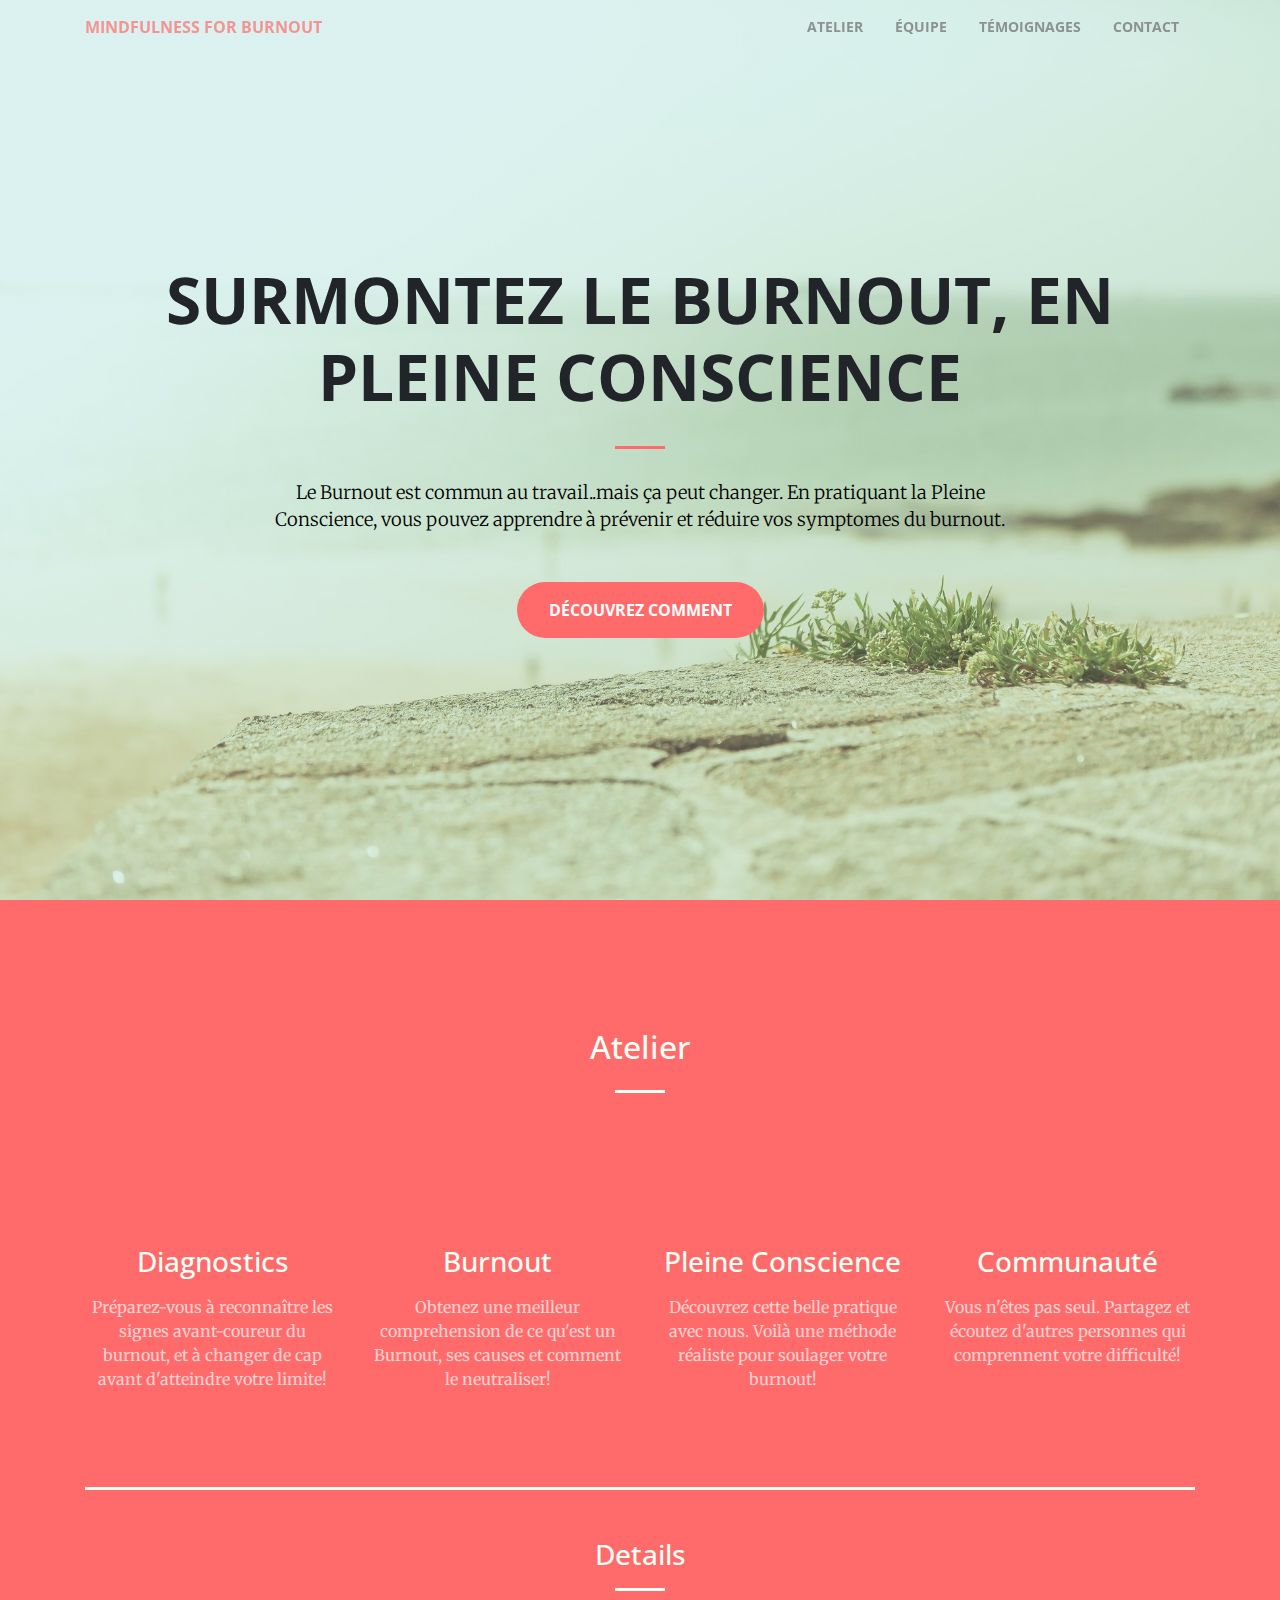
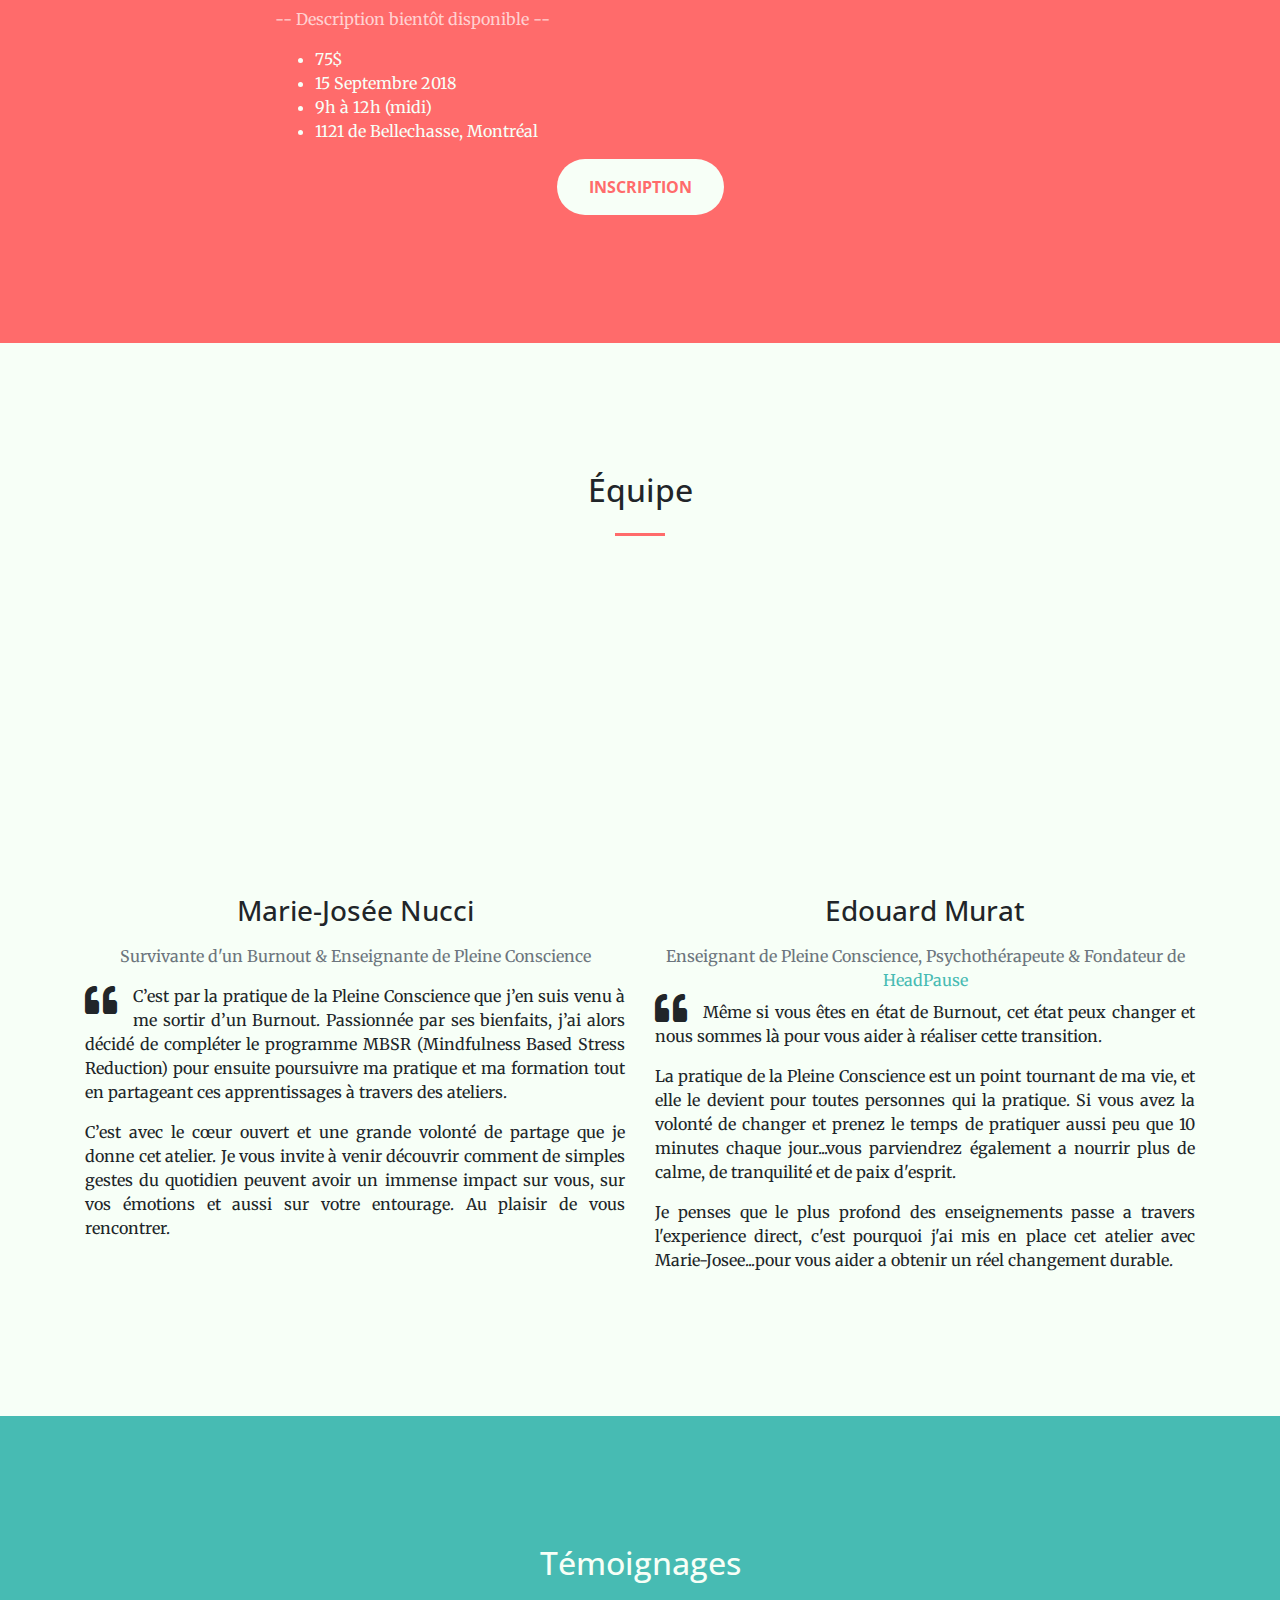
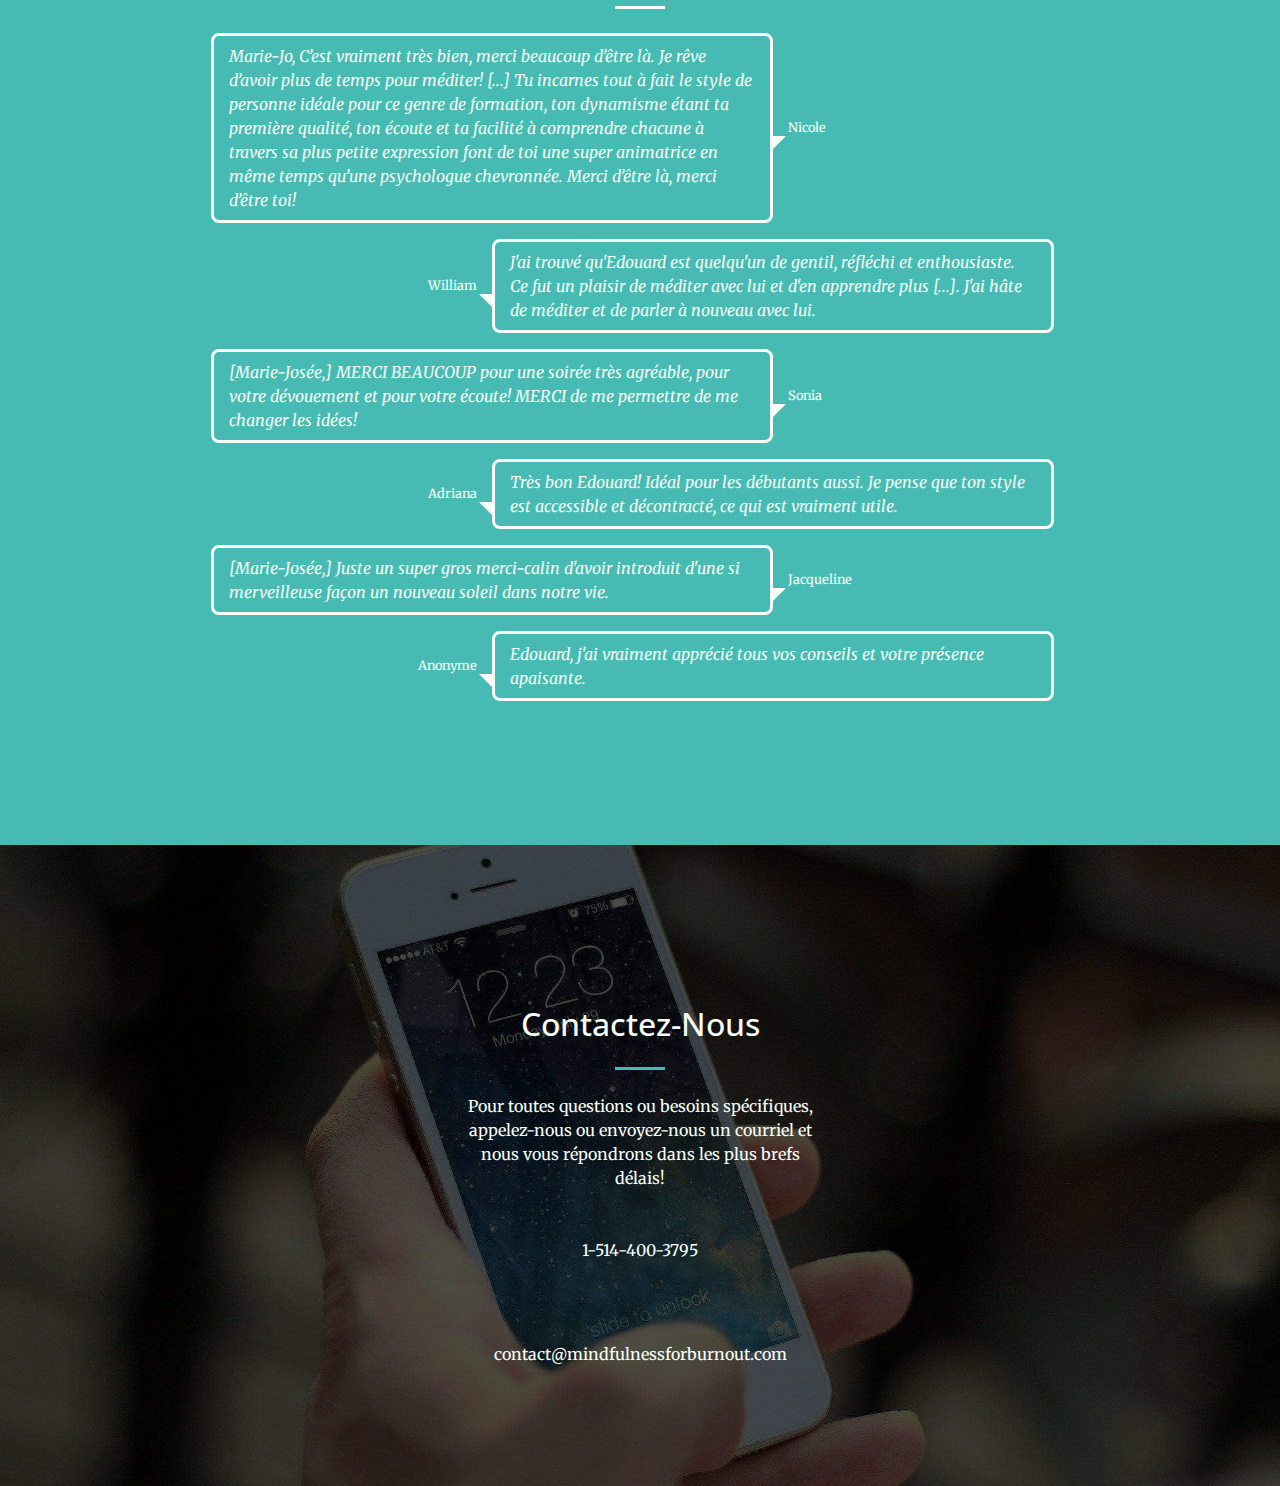
==== index.html @ 02dabb86 "Add meta tags + favicon" ====
<!DOCTYPE html>
<html lang="fr">

  <head>
    <!-- Favicon -->
    <link rel="shortcut icon" href="/favicon.ico" type="image/x-icon"/>

    <meta charset="utf-8">
    <meta name="viewport" content="width=device-width, initial-scale=1, shrink-to-fit=no">
    <meta name="description" content="Atelier d'introduction à la Pleine Conscience pour prévenir et réduire votre Burnout">
    <meta name="author" content="Edouard Murat">
    <meta name="image" content="http://www.mindfulnessforburnout.com/img/header.jpg">
    <!-- Schema.org for Google -->
    <meta itemprop="name" content="Surmontez le Burnout, En Pleine Conscience - Montreal - Mindfulness For Burnout">
    <meta itemprop="description" content="Atelier d'introduction à la Pleine Conscience pour prévenir et réduire votre Burnout">
    <meta itemprop="image" content="http://www.mindfulnessforburnout.com/img/header.jpg">
    <!-- Open Graph general (Facebook, Pinterest & Google+) -->
    <meta property="og:title" content="Surmontez le Burnout, En Pleine Conscience - Montreal - Mindfulness For Burnout">
    <meta property="og:description" content="Atelier d'introduction à la Pleine Conscience pour prévenir et réduire votre Burnout">
    <meta property="og:image" content="http://www.mindfulnessforburnout.com/img/header.jpg">
    <meta property="og:url" content="http://www.mindfulnessforburnout.com">
    <meta property="og:site_name" content="Surmontez le Burnout, En Pleine Conscience - Montreal - Mindfulness For Burnout">
    <meta property="og:locale" content="fr_CA">
    <meta property="og:type" content="website">


    <title>Surmontez Le Burnout, En Pleine Conscience</title>

    <!-- Bootstrap core CSS -->
    <link href="vendor/bootstrap/css/bootstrap.min.css" rel="stylesheet">

    <!-- Custom fonts for this template -->
    <link href='https://fonts.googleapis.com/css?family=Open+Sans:300italic,400italic,600italic,700italic,800italic,400,300,600,700,800' rel='stylesheet' type='text/css'>
    <link href='https://fonts.googleapis.com/css?family=Merriweather:400,300,300italic,400italic,700,700italic,900,900italic' rel='stylesheet' type='text/css'>

    <!-- Plugin CSS -->
    <link href="vendor/magnific-popup/magnific-popup.css" rel="stylesheet">

    <!-- Custom styles for this template -->
    <link href="css/header.min.css" rel="stylesheet">

  </head>

  <body id="page-top">

    <!-- Navigation -->
    <nav class="navbar navbar-expand-lg navbar-light fixed-top" id="mainNav">
      <div class="container">
        <a class="navbar-brand js-scroll-trigger" href="#page-top">Mindfulness For Burnout</a>
        <button class="navbar-toggler navbar-toggler-right" type="button" data-toggle="collapse" data-target="#navbarResponsive" aria-controls="navbarResponsive" aria-expanded="false" aria-label="Toggle navigation">
          <span class="navbar-toggler-icon"></span>
        </button>
        <div class="collapse navbar-collapse" id="navbarResponsive">
          <ul class="navbar-nav ml-auto">
            <li class="nav-item">
              <a class="nav-link js-scroll-trigger" href="#workshop">Atelier</a>
            </li>
            <li class="nav-item">
              <a class="nav-link js-scroll-trigger" href="#team">Équipe</a>
            </li>
            <li class="nav-item">
              <a class="nav-link js-scroll-trigger" href="#testimony">Témoignages</a>
            </li>
            <li class="nav-item">
              <a class="nav-link js-scroll-trigger" href="#contact">Contact</a>
            </li>
          </ul>
        </div>
      </div>
    </nav>

    <header class="masthead text-center d-flex">
      <div class="container my-auto">
        <div class="row">
          <div class="col-lg-12 mx-auto">
            <h1 class="text-uppercase">
              <strong>Surmontez le burnout, en pleine conscience</strong>
            </h1>
            <hr>
          </div>
          <div class="col-lg-8 mx-auto">
            <p class="mb-5 text-black">Le Burnout est commun au travail..mais ça peut changer. En pratiquant la Pleine Conscience, vous pouvez apprendre à prévenir et réduire vos symptomes du burnout.</p>
            <a class="btn btn-primary btn-xl js-scroll-trigger sr-button" href="#workshop">Découvrez comment</a>
          </div>
        </div>
      </div>
    </header>

    <section id="workshop" class="bg-primary text-white">
      <div class="container">
        <div class="row">
          <div class="col-lg-12 text-center">
            <h2 class="section-heading">Atelier</h2>
            <hr class="my-4 light">
          </div>
        </div>
        <div class="row">
          <div class="col-lg-3 col-md-6 text-center">
            <div class="service-box mt-5 mx-auto">
              <i class="fas fa-4x fa-diagnoses text-white mb-3 sr-icons"></i>
              <h3 class="mb-3">Diagnostics</h3>
              <p class="text-faded mb-0">Préparez-vous à reconnaître les signes avant-coureur du burnout, et à changer de cap avant d'atteindre votre limite!</p>
            </div>
          </div>
          <div class="col-lg-3 col-md-6 text-center">
            <div class="service-box mt-5 mx-auto">
              <i class="fas fa-4x fa-burn text-white mb-3 sr-icons"></i>
              <h3 class="mb-3">Burnout</h3>
              <p class="text-faded mb-0">Obtenez une meilleur comprehension de ce qu'est un Burnout, ses causes et comment le neutraliser!</p>
            </div>
          </div>
          <div class="col-lg-3 col-md-6 text-center">
            <div class="service-box mt-5 mx-auto">
              <i class="far fa-4x fa-dot-circle text-white mb-3 sr-icons"></i>
              <h3 class="mb-3">Pleine Conscience</h3>
              <p class="text-faded mb-0">Découvrez cette belle pratique avec nous. Voilà une méthode réaliste pour soulager votre burnout!</p>
            </div>
          </div>
          <div class="col-lg-3 col-md-6 text-center">
            <div class="service-box mt-5 mx-auto">
              <i class="fas fa-4x fa-people-carry text-white mb-3 sr-icons"></i>
              <h3 class="mb-3">Communauté</h3>
              <p class="text-faded mb-0">Vous n'êtes pas seul. Partagez et écoutez d'autres personnes qui comprennent votre difficulté!</p>
            </div>
          </div>
        </div>
        <div class="row pt-5">
          <div class="col-lg-12 text-center">
            <hr class="long light my-5">
            <h3 class="section-heading pt-0">Details</h3>
            <hr class="light">
          </div>
        </div>
        <div class="row">
          <div class="col-lg-8 mx-auto">
            <p class="text-faded">-- Description bientôt disponible --</p>
          </div>
        </div>
        <div class="row">
          <div class="col-lg-8 text-left mx-auto">
            <ul>
              <li>75$</li>
              <li>15 Septembre 2018</li>
              <li>9h à 12h (midi)</li>
              <li>1121 de Bellechasse, Montréal</li>
            </ul>
          </div>
        </div>
        <div class="row">
          <div class="col-lg-4 mx-auto text-center">
            <a class="btn btn-primary-inverse btn-xl sr-button" href="https://www.eventbrite.ca/e/billets-surmontez-le-burnout-en-pleine-conscience-49250176604">Inscription</a>
          </div>
        </div>
      </div>
    </section>

    <section id="team" class="bg-light">
      <div class="container">
        <div class="row">
          <div class="col-lg-12 text-center">
            <h2 class="section-heading">Équipe</h2>
            <hr class="my-4">
          </div>
        </div>
      </div>
      <div class="container">
        <div class="row">
          <div class="col-lg-6 text-center">
            <div class="mt-5 mx-auto">
              <img data-src="/img/team/marie-josee.jpg" class="lazyload mb-3 w-50 img-fluid rounded-circle sr-image"/>
              <h3 class="mb-3">Marie-Josée Nucci</h3>
              <p class="text-muted">Survivante d'un Burnout & Enseignante de Pleine Conscience</p>
              <i class="fa fa-2x fa-quote-left float-left"></i>
              <p class="mt-2 text-justify">C’est par la pratique de la Pleine Conscience que j’en suis venu à me sortir d’un Burnout. Passionnée par ses bienfaits, j’ai alors décidé de compléter le programme MBSR (Mindfulness Based Stress Reduction) pour ensuite poursuivre ma pratique et ma formation tout en partageant ces apprentissages à travers des ateliers.</p>
              <p class="mt-2 text-justify">C’est avec le cœur ouvert et une grande volonté de partage que je donne cet atelier. Je vous invite à venir découvrir comment de simples gestes du quotidien peuvent avoir un immense impact sur vous, sur vos émotions et aussi sur votre entourage. Au plaisir de vous rencontrer.</p>
            </div>
          </div>
          <div class="col-lg-6 text-center">
            <div class="mt-5 mx-auto">
              <img data-src="/img/team/edouard.jpg" class="lazyload mb-3 w-50 img-fluid rounded-circle sr-image"/>
              <h3 class="mb-3">Edouard Murat</h3>
              <p class="text-muted mb-0">Enseignant de Pleine Conscience, Psychothérapeute & Fondateur de <a class="blue" href="https://www.headpause.com">HeadPause</a></p>
              <i class="fa fa-2x fa-quote-left float-left"></i>
              <p class="mt-2 text-justify">Même si vous êtes en état de Burnout, cet état peux changer et nous sommes là pour vous aider à réaliser cette transition.</p>
              <p class="mt-2 text-justify">La pratique de la Pleine Conscience est un point tournant de ma vie, et elle le devient pour toutes personnes qui la pratique. Si vous avez la volonté de changer et prenez le temps de pratiquer aussi peu que 10 minutes chaque jour...vous parviendrez également a nourrir plus de calme, de tranquilité et de paix d'esprit.</p>
              <p class="mt-2 text-justify">Je penses que le plus profond des enseignements passe a travers l'experience direct, c'est pourquoi j'ai mis en place cet atelier avec Marie-Josee...pour vous aider a obtenir un réel changement durable.</p>
            </div>
          </div>
        </div>
      </div>
    </section>

    <section id="testimony" class="bg-blue text-white">
      <div class="container">
        <div class="row">
          <div class="col-lg-12 text-center">
            <h2 class="section-heading">Témoignages</h2>
            <hr class="my-4 light">
          </div>
        </div>
      </div>
      <div class="container">
        <div class="row">
          <div class="col-lg-12 text-center">
            <div class="mx-auto">
              <div class="row mb-3 mr-0 justify-content-center">
                <div class="col-6 text-left speech-bubble speech-bubble-right">
                  <p class="font-italic my-2">Marie-Jo, C’est vraiment très bien, merci beaucoup d’être là. Je rêve d’avoir plus de temps pour méditer! [...] Tu incarnes tout à fait le style de personne idéale pour ce genre de formation, ton dynamisme étant ta première qualité, ton écoute et ta facilité à comprendre chacune à travers sa plus petite expression font de toi une super animatrice en même temps qu’une psychologue chevronnée. Merci d’être là, merci d’être toi!</p>
                </div>
                <div class="col-3 d-flex justify-content-start align-items-center">
                  <small>Nicole</small>
                </div>
              </div>
              <div class="row mb-3 mr-0 justify-content-center">
                <div class="col-3 d-flex justify-content-end align-items-center">
                  <small>William</small>
                </div>
                <div class="col-6 text-left speech-bubble speech-bubble-left">
                  <p class="font-italic my-2">J'ai trouvé qu'Edouard est quelqu'un de gentil, réfléchi et enthousiaste. Ce fut un plaisir de méditer avec lui et d'en apprendre plus [...]. J'ai hâte de méditer et de parler à nouveau avec lui.</p>
                </div>
              </div>
              <div class="row mb-3 mr-0 justify-content-center">
                <div class="col-6 text-left speech-bubble speech-bubble-right">
                  <p class="font-italic my-2">[Marie-Josée,] MERCI BEAUCOUP pour une soirée très agréable, pour votre dévouement et pour votre écoute! MERCI de me permettre de me changer les idées!</p>
                </div>
                <div class="col-3 d-flex justify-content-start align-items-center">
                  <small>Sonia</small>
                </div>
              </div>
              <div class="row mb-3 mr-0 justify-content-center">
                <div class="col-3 d-flex justify-content-end align-items-center">
                  <small>Adriana</small>
                </div>
                <div class="col-6 text-left speech-bubble speech-bubble-left">
                  <p class="font-italic my-2">Très bon Edouard! Idéal pour les débutants aussi. Je pense que ton style est accessible et décontracté, ce qui est vraiment utile.</p>
                </div>
              </div>
              <div class="row mb-3 mr-0 justify-content-center">
                <div class="col-6 text-left speech-bubble speech-bubble-right">
                  <p class="font-italic my-2">[Marie-Josée,] Juste un super gros merci-calin d'avoir introduit d'une si merveilleuse façon un nouveau soleil dans notre vie.</p>
                </div>
                <div class="col-3 d-flex justify-content-start align-items-center">
                  <small>Jacqueline</small>
                </div>
              </div>
              <div class="row mb-3 mr-0 justify-content-center">
                <div class="col-3 d-flex justify-content-end align-items-center">
                  <small>Anonyme</small>
                </div>
                <div class="col-6 text-left speech-bubble speech-bubble-left">
                  <p class="font-italic my-2">Edouard, j'ai vraiment apprécié tous vos conseils et votre présence apaisante.</p>
                </div>
              </div>
            </div>
          </div>
        </div>
      </div>
    </section>

    <section id="contact" class="footer bg-dark text-white">
      <div class="container">
        <div class="row">
          <div class="col-lg-4 mx-auto text-center">
            <h2 class="section-heading">Contactez-Nous</h2>
            <hr class="my-4 blue">
            <p class="mb-5">Pour toutes questions ou besoins spécifiques, appelez-nous ou envoyez-nous un courriel et nous vous répondrons dans les plus brefs délais!</p>
          </div>
        </div>
        <div class="row">
          <script src="https://communicate.com/button.js" id="communicateJs" type="text/javascript"></script>
          <script type="text/javascript" class="communicateButton" defer >
             communicateButton = {
              id : "MJGMR57"
              , label : "Contactez-nous!"
              , size : "large"
              , color : "gamma"
              }
          </script>
          <div class="col-lg-4 mx-auto text-center">
            <p>1-514-400-3795</p>
            <i class="fas fa-envelope-open fa-3x mb-3 sr-contact"></i>
            <p>
              <a class="text-white" href="mailto:contact@mindfulnessforburnout.com">contact@mindfulnessforburnout.com</a>
            </p>
          </div>
        </div>
      </div>
    </section>

    <!- FontAwesome core CSS-->
    <link href="vendor/font-awesome/css/fontawesome-all.min.css" rel="stylesheet">

    <!-- Custom styles for this template -->
    <link href="css/footer.min.css" rel="stylesheet">

    <!-- Bootstrap core JavaScript -->
    <script src="vendor/jquery/jquery.min.js"></script>
    <script src="vendor/bootstrap/js/bootstrap.bundle.min.js"></script>

    <!-- Plugin JavaScript -->
    <script src="vendor/jquery-easing/jquery.easing.min.js"></script>
    <script src="vendor/scrollreveal/scrollreveal.min.js"></script>
    <script src="vendor/magnific-popup/jquery.magnific-popup.min.js"></script>

    <!-- Custom scripts for this template -->
    <script src="js/all.min.js"></script>

  </body>

</html>
---- css/header.min.css ----
body,html{width:100%;height:100%}body{font-family:merriweather,helvetica neue,Arial,sans-serif}hr{max-width:50px;border-width:3px;border-color:#ff6b6b}hr.light{border-color:#f7fff7}hr.blue{border-color:#47bbb3}hr.long{max-width:none!important}a{color:#ff6b6b;-webkit-transition:all .2s;-moz-transition:all .2s;transition:all .2s}a:hover{color:#ff6b6b}a.blue{color:#47bbb3}h1,h2,h3,h4,h5,h6{font-family:open sans,helvetica neue,Arial,sans-serif}.bg-primary{background-color:#ff6b6b!important}.bg-light{background-color:#f7fff7!important}.bg-dark{background-color:#434c55!important}.bg-blue{background-color:#47bbb3!important}.text-faded{color:rgba(255,255,255,.7)}section{padding:8rem 0}.section-heading{margin-top:0}::-moz-selection{color:#f7fff7;background:#434c55;text-shadow:none}::selection{color:#f7fff7;background:#434c55;text-shadow:none}img::selection{color:#f7fff7;background:transparent}img::-moz-selection{color:#f7fff7;background:transparent}#mainNav{border-bottom:1px solid rgba(33,37,41,.1);background-color:#f7fff7;font-family:open sans,helvetica neue,Arial,sans-serif;-webkit-transition:all .2s;-moz-transition:all .2s;transition:all .2s}#mainNav .navbar-brand{font-weight:700;font-size:1rem;text-transform:uppercase;color:#ff6b6b;font-family:open sans,helvetica neue,Arial,sans-serif}#mainNav .navbar-brand:focus,#mainNav .navbar-brand:hover{color:#ff6b6b}#mainNav .navbar-nav>li.nav-item>a.nav-link,#mainNav .navbar-nav>li.nav-item>a.nav-link:focus{font-size:.9rem;font-weight:700;text-transform:uppercase;color:#434c55}#mainNav .navbar-nav>li.nav-item>a.nav-link:hover,#mainNav .navbar-nav>li.nav-item>a.nav-link:focus:hover{color:#ff6b6b}#mainNav .navbar-nav>li.nav-item>a.nav-link.active,#mainNav .navbar-nav>li.nav-item>a.nav-link:focus.active{color:#ff6b6b!important;background-color:transparent}#mainNav .navbar-nav>li.nav-item>a.nav-link.active:hover,#mainNav .navbar-nav>li.nav-item>a.nav-link:focus.active:hover{background-color:transparent}@media(min-width:992px){#mainNav{border-color:transparent;background-color:transparent}#mainNav .navbar-brand{color:rgba(255,107,107,.7)}#mainNav .navbar-brand:focus,#mainNav .navbar-brand:hover{color:#ee4b28}#mainNav .navbar-nav>li.nav-item>a.nav-link{padding:.5rem 1rem}#mainNav .navbar-nav>li.nav-item>a.nav-link,#mainNav .navbar-nav>li.nav-item>a.nav-link:focus{color:rgba(107,107,107,.7)}#mainNav .navbar-nav>li.nav-item>a.nav-link:hover,#mainNav .navbar-nav>li.nav-item>a.nav-link:focus:hover{color:#ee4b28}#mainNav.navbar-shrink{border-bottom:1px solid rgba(33,37,41,.1);background-color:#f7fff7}#mainNav.navbar-shrink .navbar-brand{color:#ff6b6b}#mainNav.navbar-shrink .navbar-brand:focus,#mainNav.navbar-shrink .navbar-brand:hover{color:#ee4b28}#mainNav.navbar-shrink .navbar-nav>li.nav-item>a.nav-link,#mainNav.navbar-shrink .navbar-nav>li.nav-item>a.nav-link:focus{color:#434c55}#mainNav.navbar-shrink .navbar-nav>li.nav-item>a.nav-link:hover,#mainNav.navbar-shrink .navbar-nav>li.nav-item>a.nav-link:focus:hover{color:#ff6b6b}}header.masthead{padding-top:10rem;padding-bottom:calc(10rem - 56px);background:linear-gradient( rgba(71,187,179,.2),rgba(71,187,179,.2) ),url(../img/header.jpg);background-position:center center;-webkit-background-size:cover;-moz-background-size:cover;-o-background-size:cover;background-size:cover}header.masthead hr{margin-top:30px;margin-bottom:30px}header.masthead h1{font-size:2rem}header.masthead p{font-weight:300}@media(min-width:768px){header.masthead p{font-size:1.15rem}#mainNav.navbar-brand{font-size:1.25rem}}@media(min-width:992px){header.masthead{height:100vh;min-height:650px;padding-top:0;padding-bottom:0}header.masthead h1{font-size:3rem}}@media(min-width:1200px){header.masthead h1{font-size:4rem}}.service-box{max-width:400px}.text-primary{color:#ff6b6b!important}.text-white{color:#f7fff7!important}.text-black{color:#000!important}.btn{font-weight:700;text-transform:uppercase;border:0;border-radius:300px!important;-webkit-appearance:button-bevel!important;font-family:open sans,helvetica neue,Arial,sans-serif}.btn-xl{padding:1rem 2rem}.btn-primary{background-color:#ff6b6b;border-color:#ff6b6b}.btn-primary:hover,.btn-primary:focus,.btn-primary:active{color:#f7fff7;background-color:#ee4b28!important}.btn-primary:active,.btn-primary:focus{box-shadow:0 0 0 .2rem rgba(240,95,64,.5)!important}.btn-primary-inverse{background-color:#f7fff7;border-color:#f7fff7}.btn-primary-inverse:hover,.btn-primary-inverse:focus,.btn-primary-inverse:active{color:#ee4b28!important}.btn-primary-inverse:active,.btn-primary-inverse:focus{box-shadow:0 0 0 .2rem rgba(240,95,64,.5)!important}.btn-blue{background-color:#47bbb3;border-color:#47bbb3}.btn-blue:hover,.btn-blue:focus,.btn-blue:active{color:#31847e;background-color:#31847e!important}.btn-blue:active,.btn-blue:focus{box-shadow:0 0 0 .2rem rgba(240,95,64,.5)!important}
---- css/footer.min.css ----
.footer{padding-top:10rem;padding-bottom:calc(10rem - 56px);background:linear-gradient( rgba(0,0,0,.7),rgba(0,0,0,.7) ),url(../img/footer.jpg);background-position:center center;-webkit-background-size:cover;-moz-background-size:cover;-o-background-size:cover;background-size:cover}.fa-quote-left:before{display:inline-block;margin-right:.5em}.speech-bubble{position:relative;border-radius:.5em;border-color:#f7fff7;border-style:solid}.speech-bubble:after{content:'';position:absolute;top:50%;width:0;height:0;border:1em solid transparent;border-top:0;margin-top:.5em}.speech-bubble-right:after{right:0;border-left-color:#f7fff7;border-right:0;margin-right:-1em}.speech-bubble-left:after{left:0;border-right-color:#f7fff7;border-left:0;margin-left:-1em}br{line-height:150%}
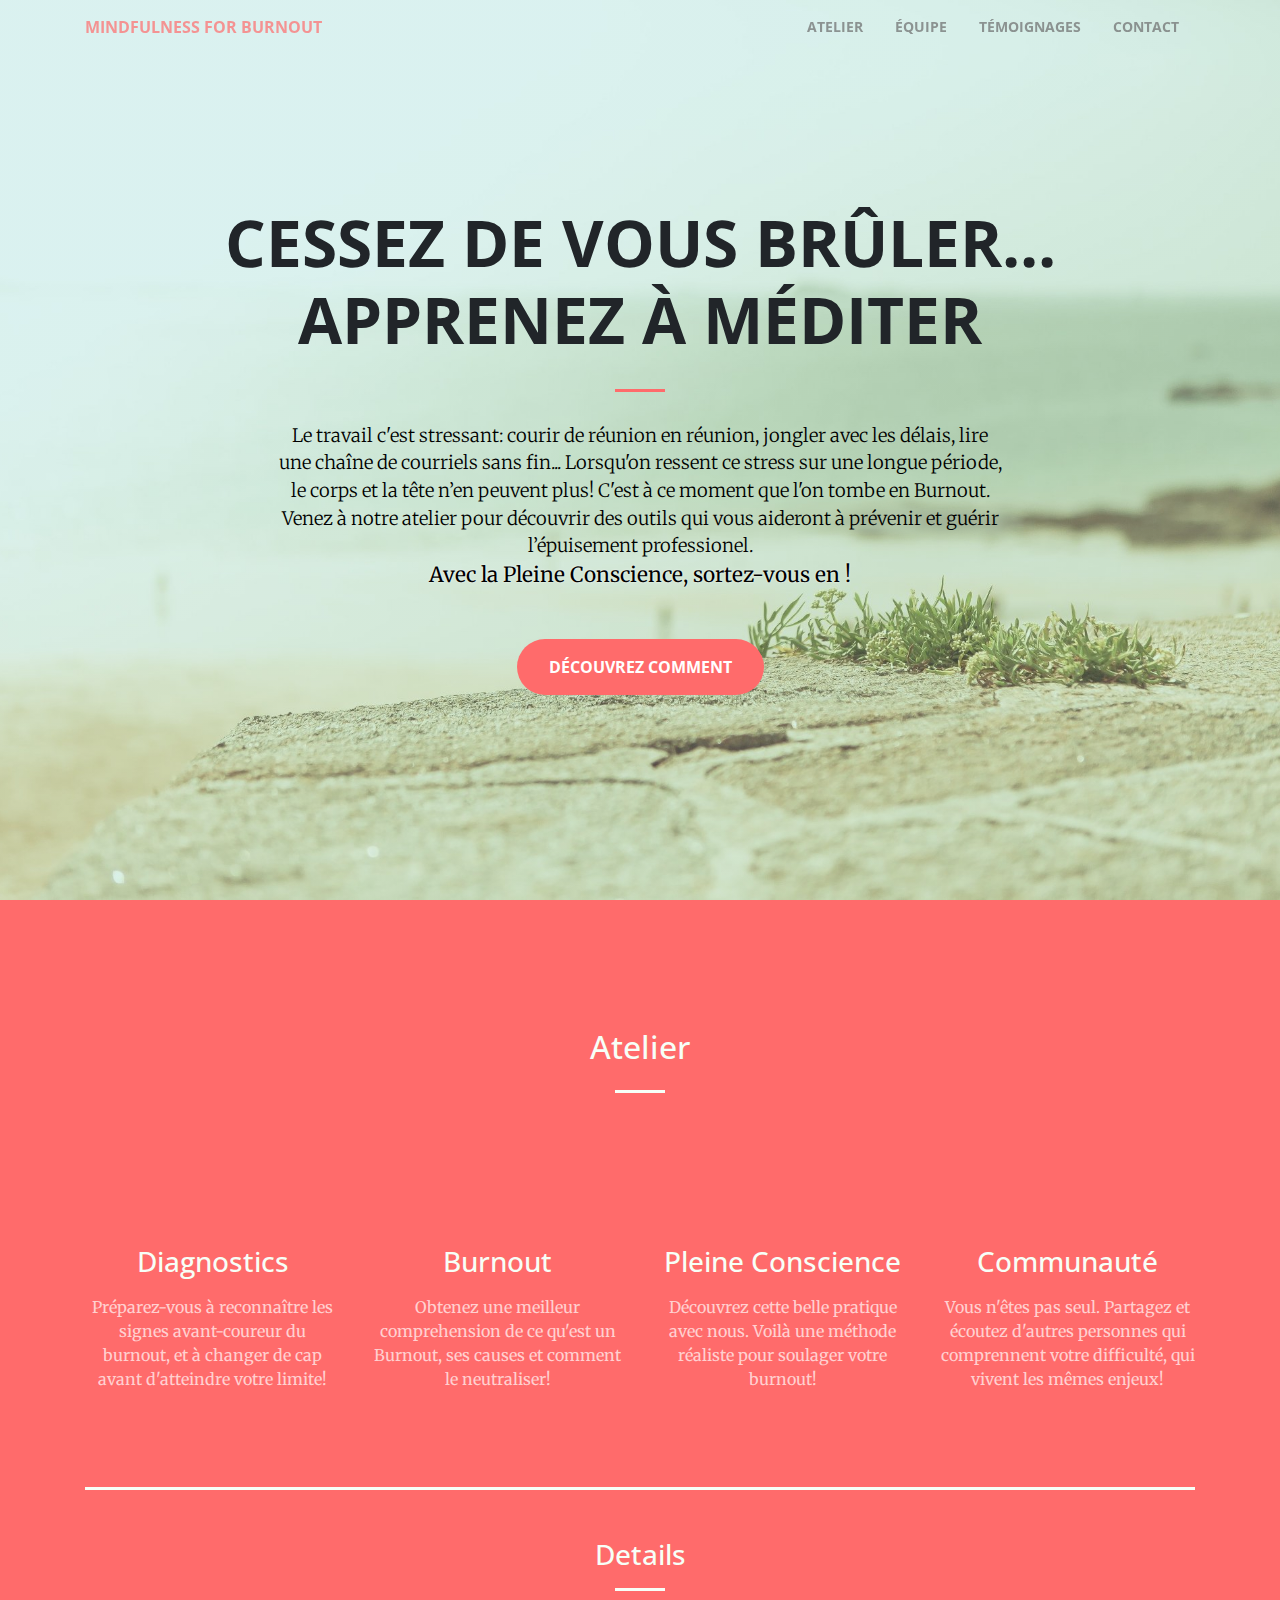
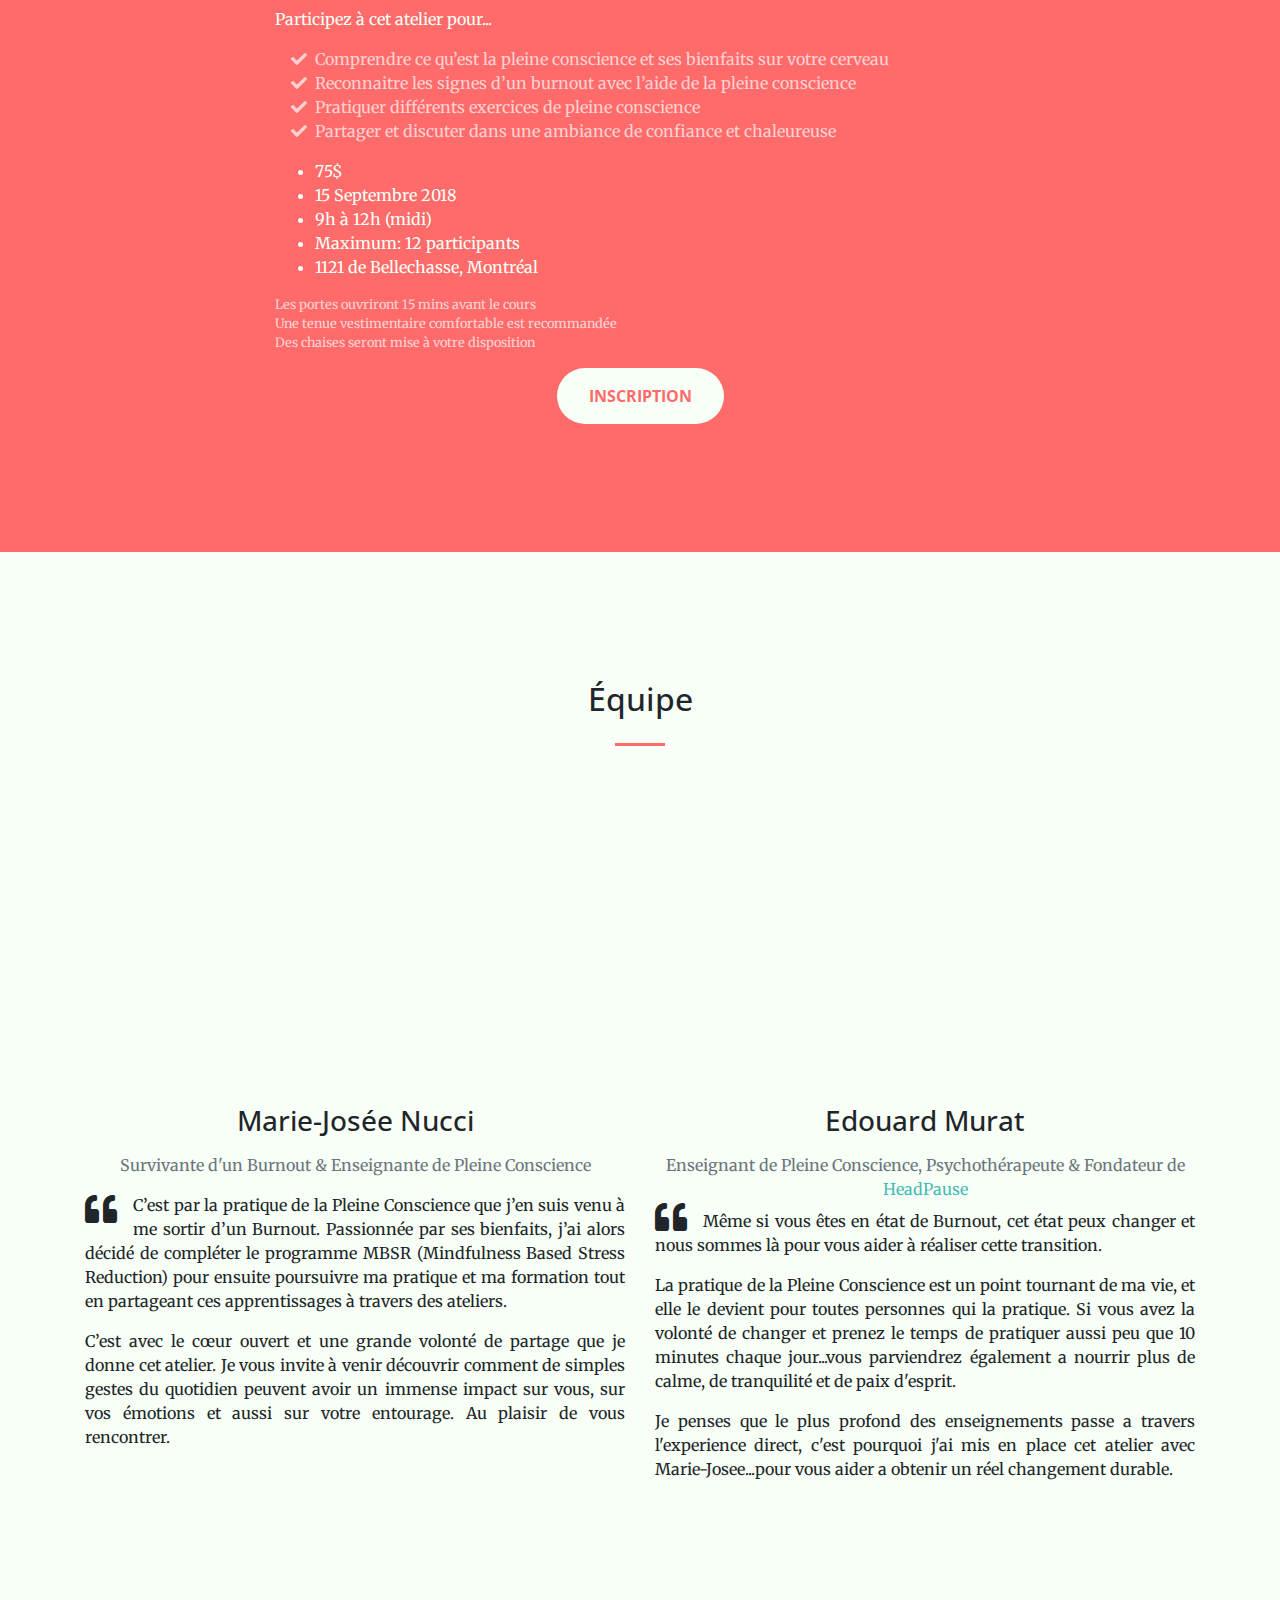
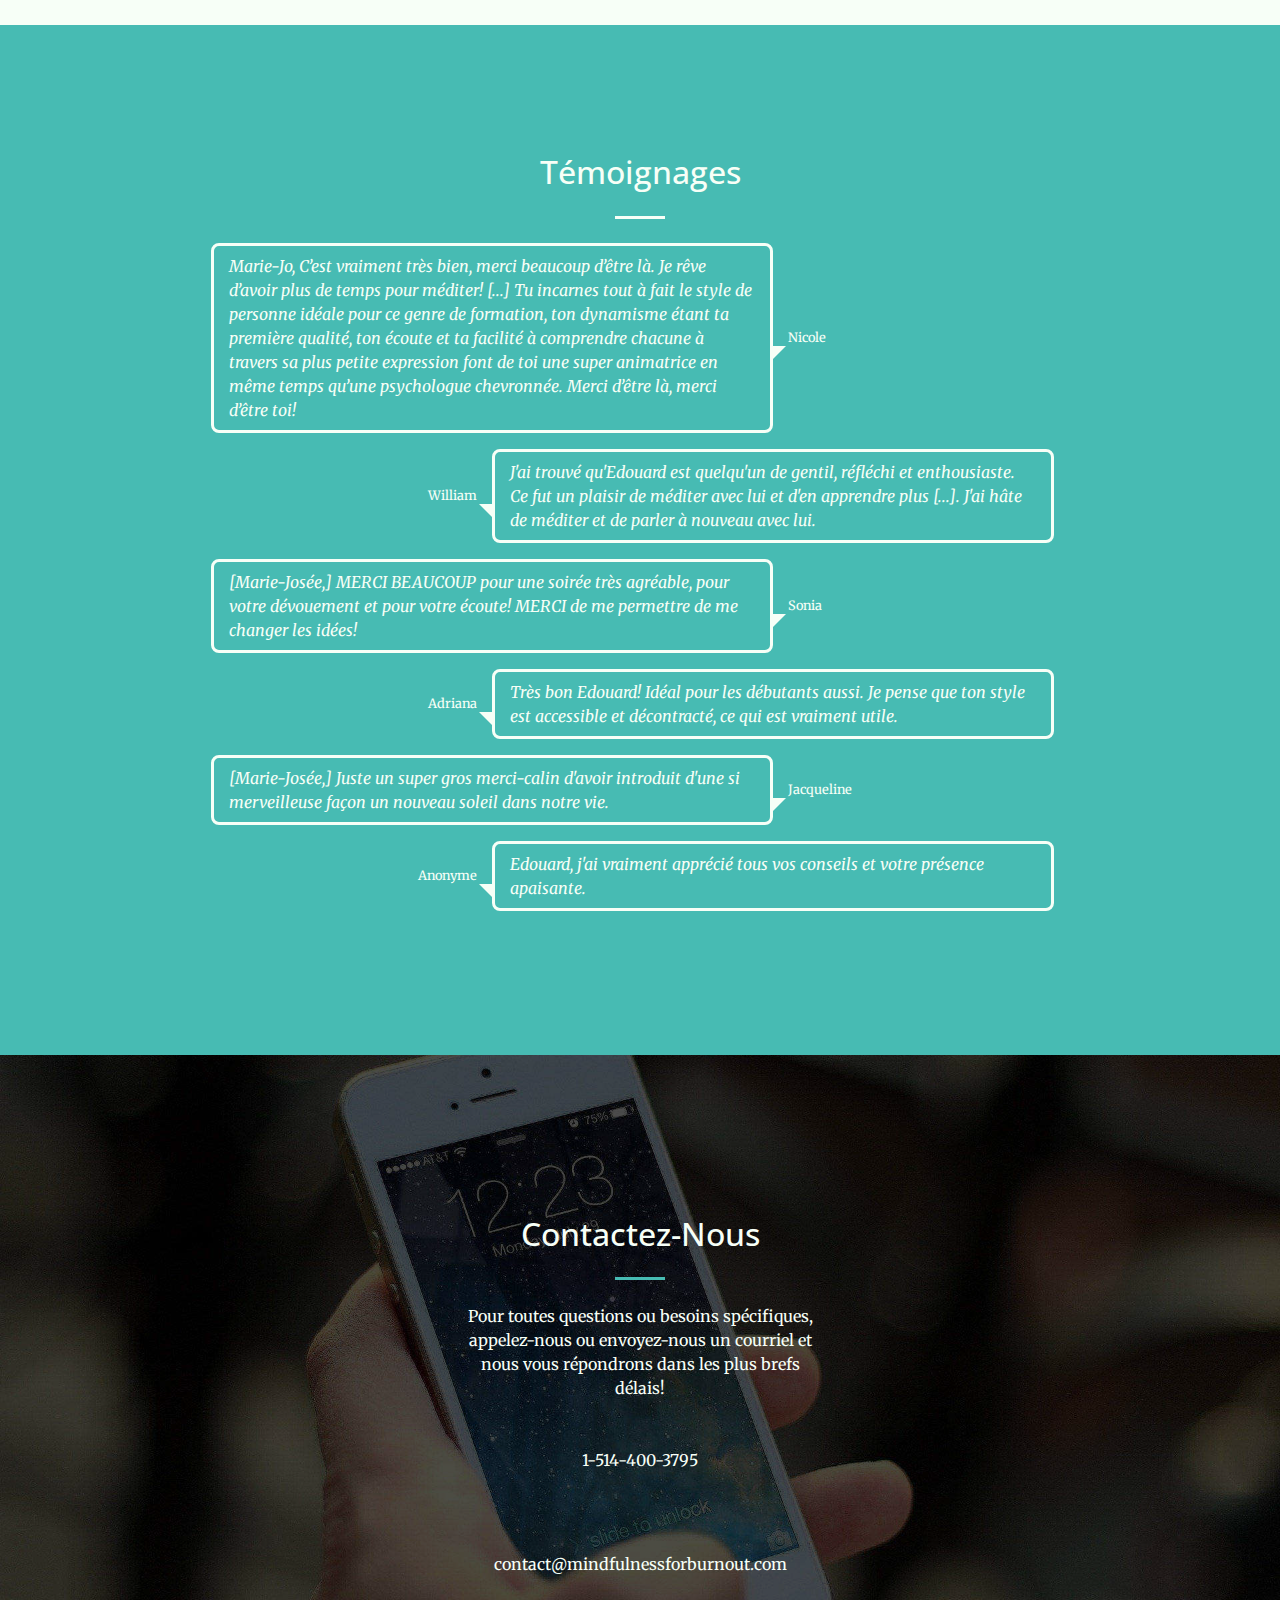
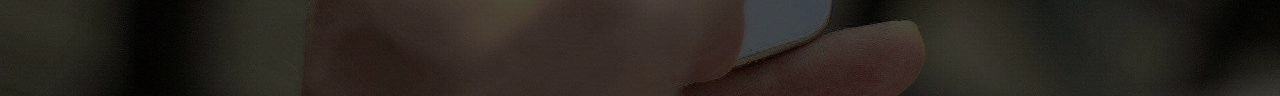
==== commit e5b2d528: "Tweak page according to MJ propositions" ====
--- a/index.html
+++ b/index.html
@@ -11,20 +11,20 @@
     <meta name="author" content="Edouard Murat">
     <meta name="image" content="http://www.mindfulnessforburnout.com/img/header.jpg">
     <!-- Schema.org for Google -->
-    <meta itemprop="name" content="Surmontez le Burnout, En Pleine Conscience - Montreal - Mindfulness For Burnout">
+    <meta itemprop="name" content="Cessez de vous brûler...Apprenez à méditer - Montreal - Mindfulness For Burnout">
     <meta itemprop="description" content="Atelier d'introduction à la Pleine Conscience pour prévenir et réduire votre Burnout">
     <meta itemprop="image" content="http://www.mindfulnessforburnout.com/img/header.jpg">
     <!-- Open Graph general (Facebook, Pinterest & Google+) -->
-    <meta property="og:title" content="Surmontez le Burnout, En Pleine Conscience - Montreal - Mindfulness For Burnout">
+    <meta property="og:title" content="Cessez de vous brûler...Apprenez à méditer - Montreal - Mindfulness For Burnout">
     <meta property="og:description" content="Atelier d'introduction à la Pleine Conscience pour prévenir et réduire votre Burnout">
     <meta property="og:image" content="http://www.mindfulnessforburnout.com/img/header.jpg">
     <meta property="og:url" content="http://www.mindfulnessforburnout.com">
-    <meta property="og:site_name" content="Surmontez le Burnout, En Pleine Conscience - Montreal - Mindfulness For Burnout">
+    <meta property="og:site_name" content="Cessez de vous brûler...Apprenez à méditer - Montreal - Mindfulness For Burnout">
     <meta property="og:locale" content="fr_CA">
     <meta property="og:type" content="website">
 
 
-    <title>Surmontez Le Burnout, En Pleine Conscience</title>
+    <title>Cessez de vous brûler...Apprenez à méditer</title>
 
     <!-- Bootstrap core CSS -->
     <link href="vendor/bootstrap/css/bootstrap.min.css" rel="stylesheet">
@@ -74,12 +74,12 @@
         <div class="row">
           <div class="col-lg-12 mx-auto">
             <h1 class="text-uppercase">
-              <strong>Surmontez le burnout, en pleine conscience</strong>
+              <strong>Cessez de vous brûler...<br>Apprenez à méditer</strong>
             </h1>
             <hr>
           </div>
           <div class="col-lg-8 mx-auto">
-            <p class="mb-5 text-black">Le Burnout est commun au travail..mais ça peut changer. En pratiquant la Pleine Conscience, vous pouvez apprendre à prévenir et réduire vos symptomes du burnout.</p>
+            <p class="mb-5 text-black">Le travail c'est stressant: courir de réunion en réunion, jongler avec les délais, lire une chaîne de courriels sans fin... Lorsqu'on ressent ce stress sur une longue période, le corps et la tête n’en peuvent plus! C'est à ce moment que l'on tombe en Burnout. Venez à notre atelier pour découvrir des outils qui vous aideront à prévenir et guérir l’épuisement professionel. <br><strong style="font-size: 1.3rem;text-shadow: 0px 0px 2px #FFFFFF;">Avec la Pleine Conscience, sortez-vous en !</strong></p>
             <a class="btn btn-primary btn-xl js-scroll-trigger sr-button" href="#workshop">Découvrez comment</a>
           </div>
         </div>
@@ -120,7 +120,7 @@
             <div class="service-box mt-5 mx-auto">
               <i class="fas fa-4x fa-people-carry text-white mb-3 sr-icons"></i>
               <h3 class="mb-3">Communauté</h3>
-              <p class="text-faded mb-0">Vous n'êtes pas seul. Partagez et écoutez d'autres personnes qui comprennent votre difficulté!</p>
+              <p class="text-faded mb-0">Vous n'êtes pas seul. Partagez et écoutez d'autres personnes qui comprennent votre difficulté, qui vivent les mêmes enjeux!</p>
             </div>
           </div>
         </div>
@@ -133,7 +133,13 @@
         </div>
         <div class="row">
           <div class="col-lg-8 mx-auto">
-            <p class="text-faded">-- Description bientôt disponible --</p>
+            <p>Participez à cet atelier pour...</p>
+            <ul class="text-faded fa-ul">
+              <li><i class="fa-li fa fa-check"></i>Comprendre ce qu’est la pleine conscience et ses bienfaits sur votre cerveau</li>
+              <li><i class="fa-li fa fa-check"></i>Reconnaitre les signes d’un burnout avec l’aide de la pleine conscience</li>
+              <li><i class="fa-li fa fa-check"></i>Pratiquer différents exercices de pleine conscience</li>
+              <li><i class="fa-li fa fa-check"></i>Partager et discuter dans une ambiance de confiance et chaleureuse</li>
+            </ul>
           </div>
         </div>
         <div class="row">
@@ -142,7 +148,13 @@
               <li>75$</li>
               <li>15 Septembre 2018</li>
               <li>9h à 12h (midi)</li>
+              <li>Maximum: 12 participants</li>
               <li>1121 de Bellechasse, Montréal</li>
+            </ul>
+            <ul class="list-unstyled small text-faded">
+              <li>Les portes ouvriront 15 mins avant le cours</li>
+              <li>Une tenue vestimentaire comfortable est recommandée</li>
+              <li>Des chaises seront mise à votre disposition</li>
             </ul>
           </div>
         </div>
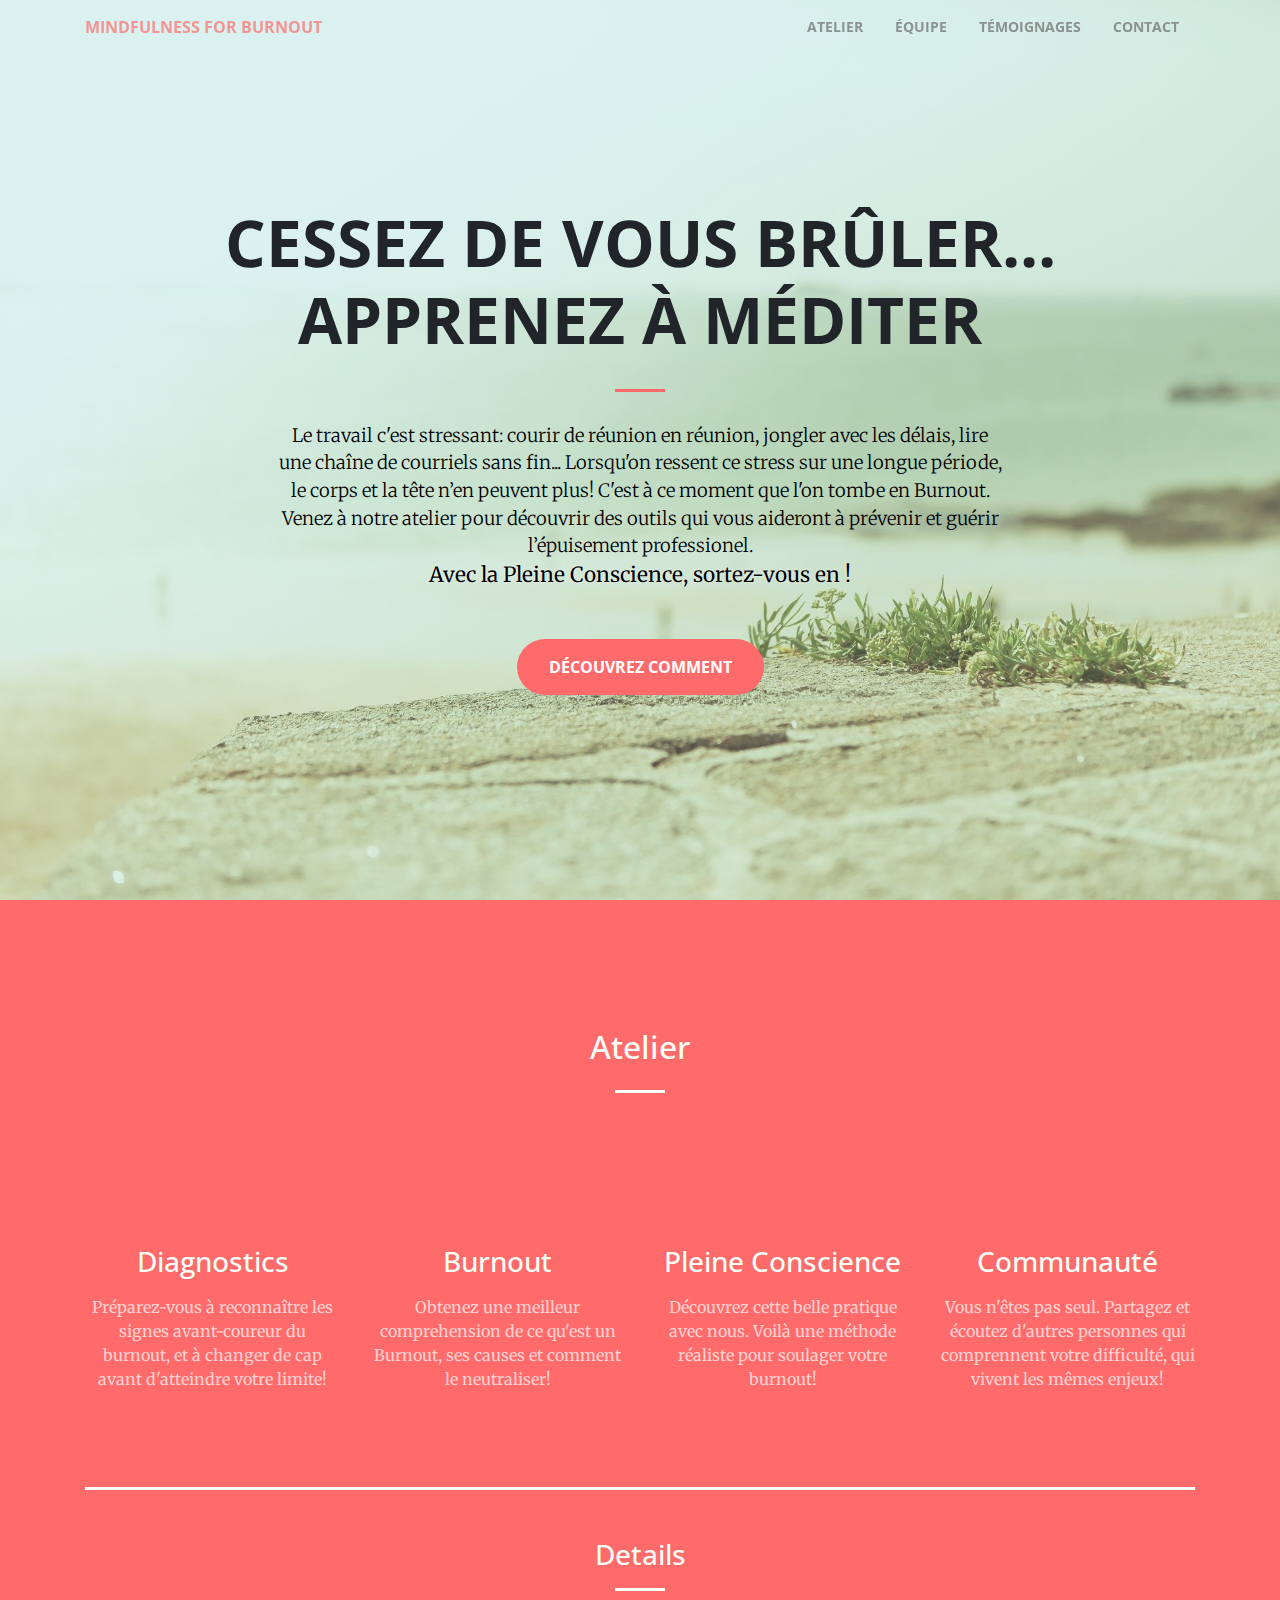
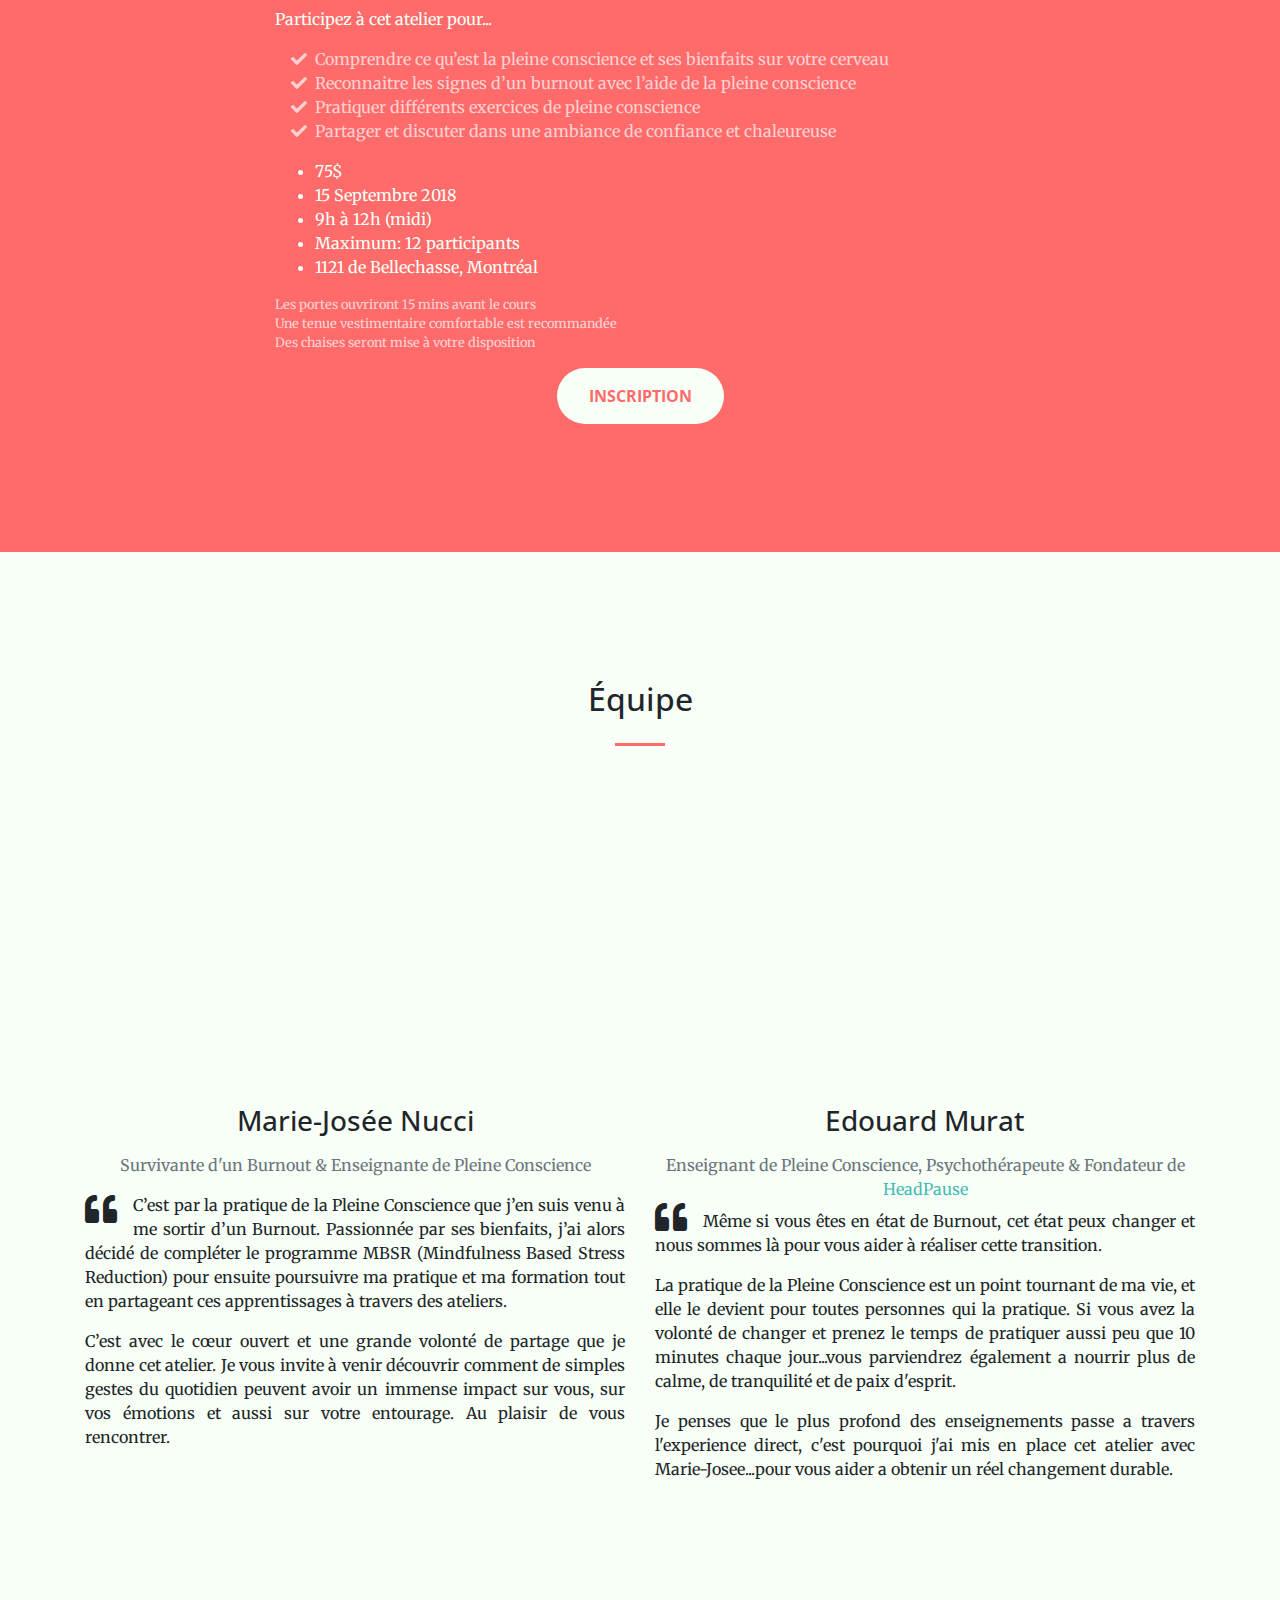
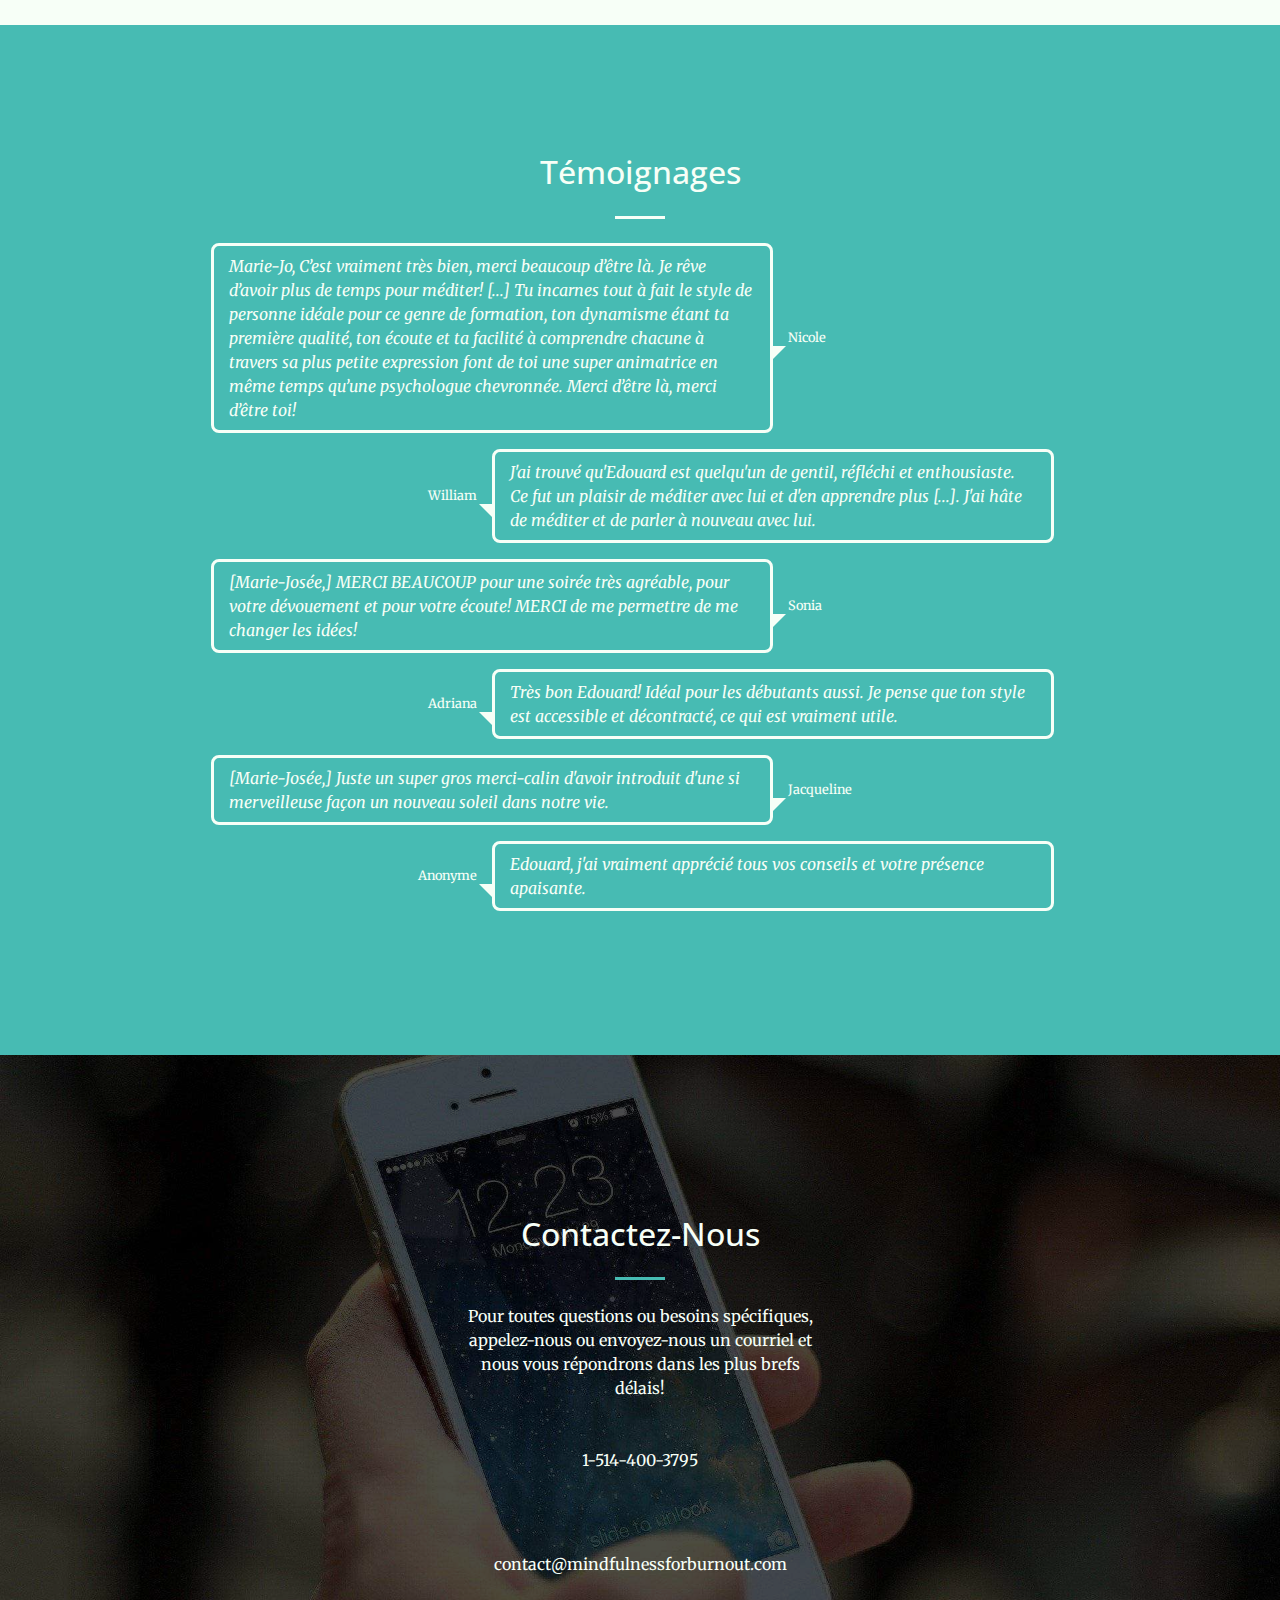
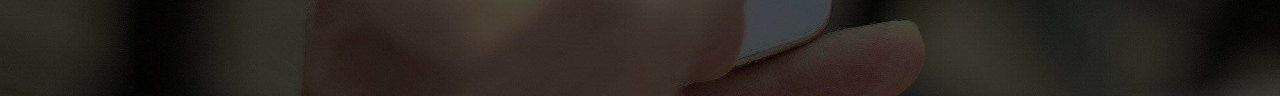
==== commit 10944210: "Improve SEO" ====
--- a/index.html
+++ b/index.html
@@ -46,23 +46,23 @@
     <!-- Navigation -->
     <nav class="navbar navbar-expand-lg navbar-light fixed-top" id="mainNav">
       <div class="container">
-        <a class="navbar-brand js-scroll-trigger" href="#page-top">Mindfulness For Burnout</a>
+        <a class="navbar-brand js-scroll-trigger" href="#page-top" title="Mindfulness For Burnout">Mindfulness For Burnout</a>
         <button class="navbar-toggler navbar-toggler-right" type="button" data-toggle="collapse" data-target="#navbarResponsive" aria-controls="navbarResponsive" aria-expanded="false" aria-label="Toggle navigation">
           <span class="navbar-toggler-icon"></span>
         </button>
         <div class="collapse navbar-collapse" id="navbarResponsive">
           <ul class="navbar-nav ml-auto">
             <li class="nav-item">
-              <a class="nav-link js-scroll-trigger" href="#workshop">Atelier</a>
+              <a class="nav-link js-scroll-trigger" href="#workshop" title="Atelier">Atelier</a>
             </li>
             <li class="nav-item">
-              <a class="nav-link js-scroll-trigger" href="#team">Équipe</a>
+              <a class="nav-link js-scroll-trigger" href="#team" title="Équipe">Équipe</a>
             </li>
             <li class="nav-item">
-              <a class="nav-link js-scroll-trigger" href="#testimony">Témoignages</a>
+              <a class="nav-link js-scroll-trigger" href="#testimony" title="Témoignages">Témoignages</a>
             </li>
             <li class="nav-item">
-              <a class="nav-link js-scroll-trigger" href="#contact">Contact</a>
+              <a class="nav-link js-scroll-trigger" href="#contact" title="Contact">Contact</a>
             </li>
           </ul>
         </div>
@@ -179,7 +179,7 @@
         <div class="row">
           <div class="col-lg-6 text-center">
             <div class="mt-5 mx-auto">
-              <img data-src="/img/team/marie-josee.jpg" class="lazyload mb-3 w-50 img-fluid rounded-circle sr-image"/>
+              <img data-src="/img/team/marie-josee.jpg" class="lazyload mb-3 w-50 img-fluid rounded-circle sr-image" alt="Marie-Josée Nucci"/>
               <h3 class="mb-3">Marie-Josée Nucci</h3>
               <p class="text-muted">Survivante d'un Burnout & Enseignante de Pleine Conscience</p>
               <i class="fa fa-2x fa-quote-left float-left"></i>
@@ -189,7 +189,7 @@
           </div>
           <div class="col-lg-6 text-center">
             <div class="mt-5 mx-auto">
-              <img data-src="/img/team/edouard.jpg" class="lazyload mb-3 w-50 img-fluid rounded-circle sr-image"/>
+              <img data-src="/img/team/edouard.jpg" class="lazyload mb-3 w-50 img-fluid rounded-circle sr-image" alt="Edouard Murat"/>
               <h3 class="mb-3">Edouard Murat</h3>
               <p class="text-muted mb-0">Enseignant de Pleine Conscience, Psychothérapeute & Fondateur de <a class="blue" href="https://www.headpause.com">HeadPause</a></p>
               <i class="fa fa-2x fa-quote-left float-left"></i>
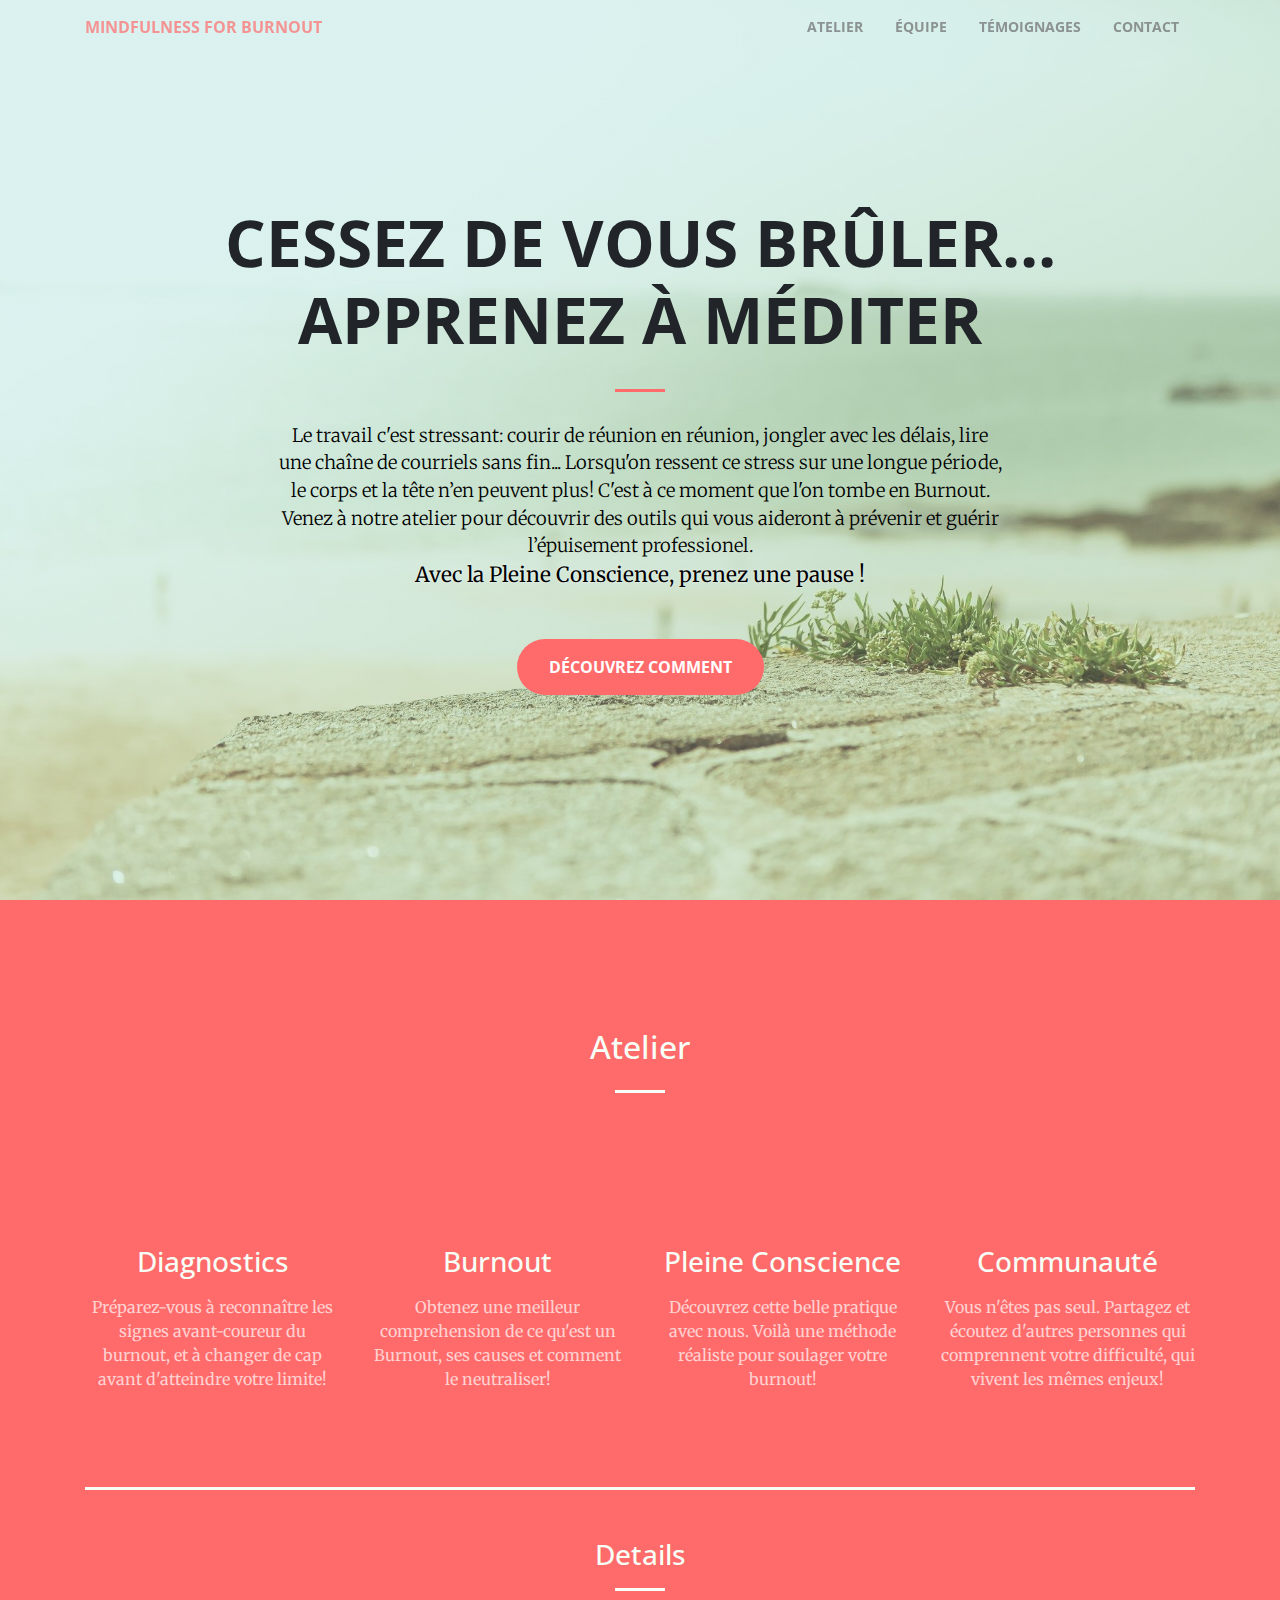
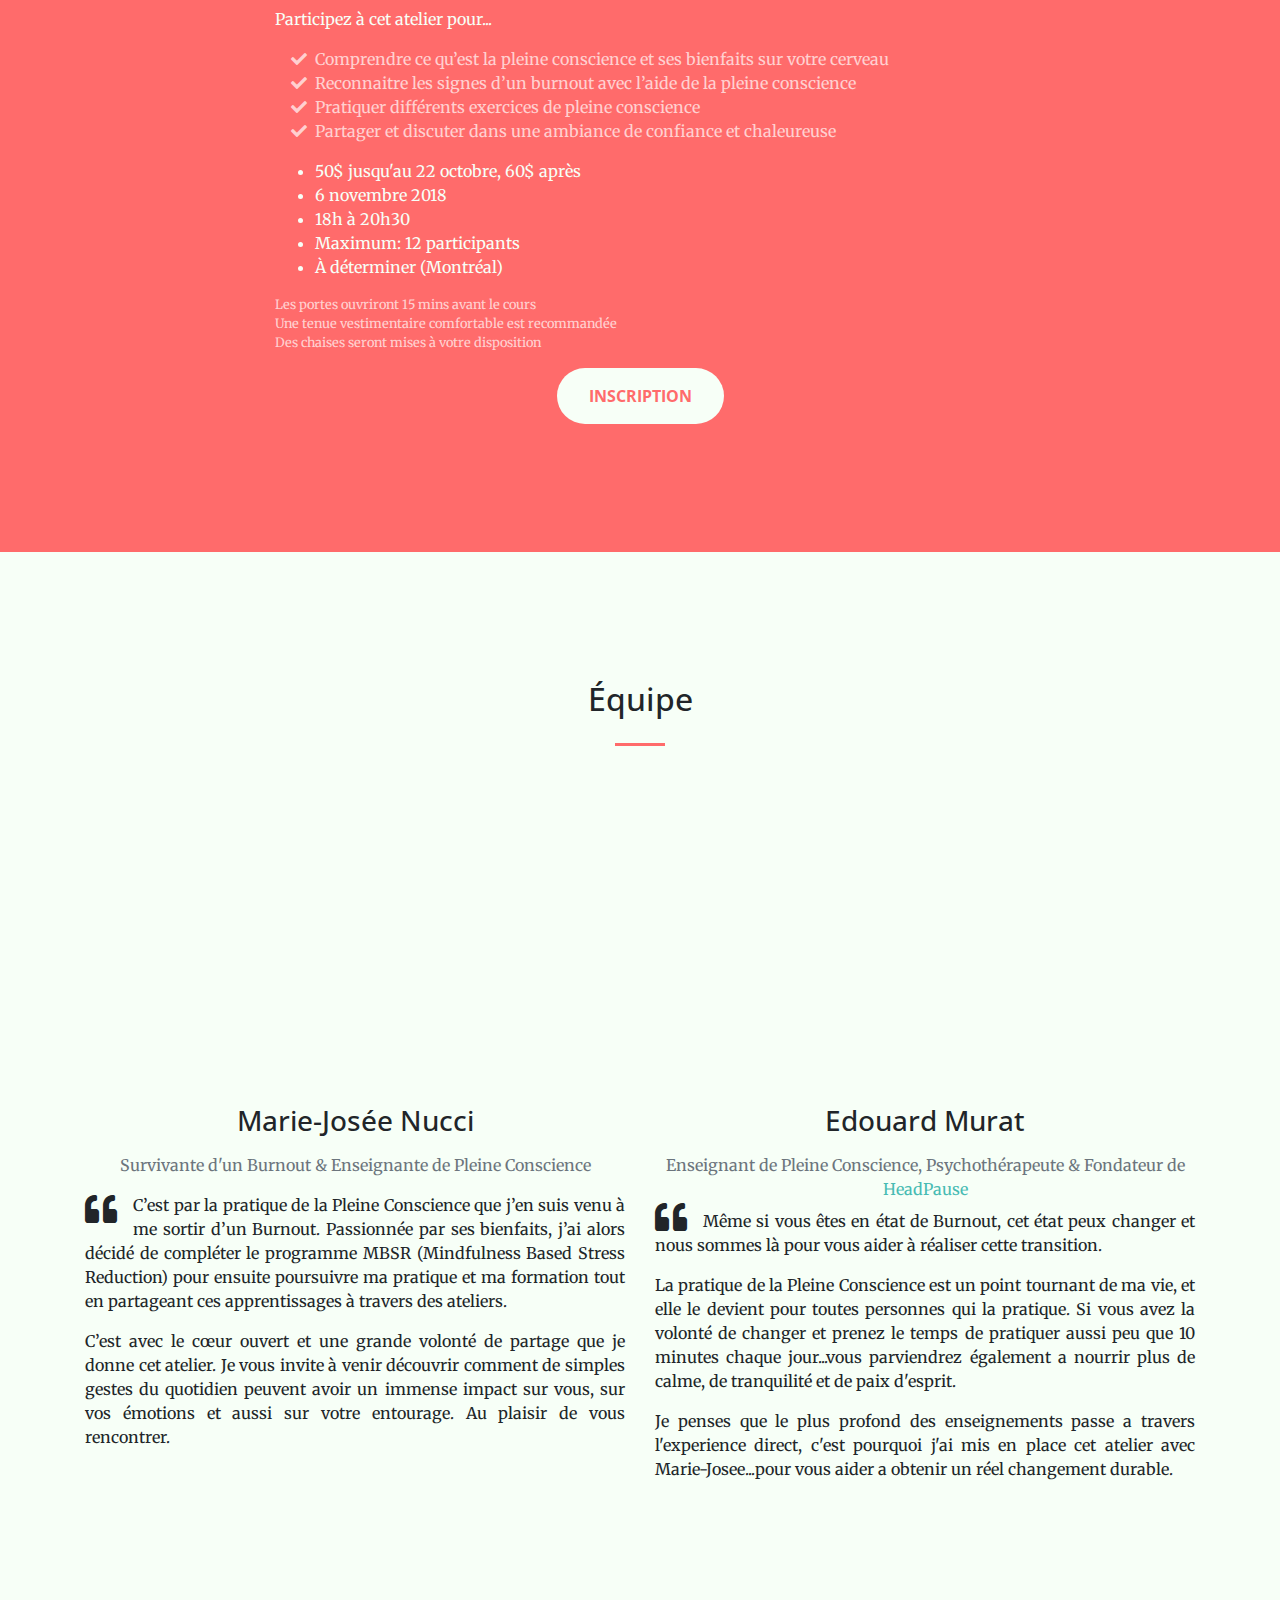
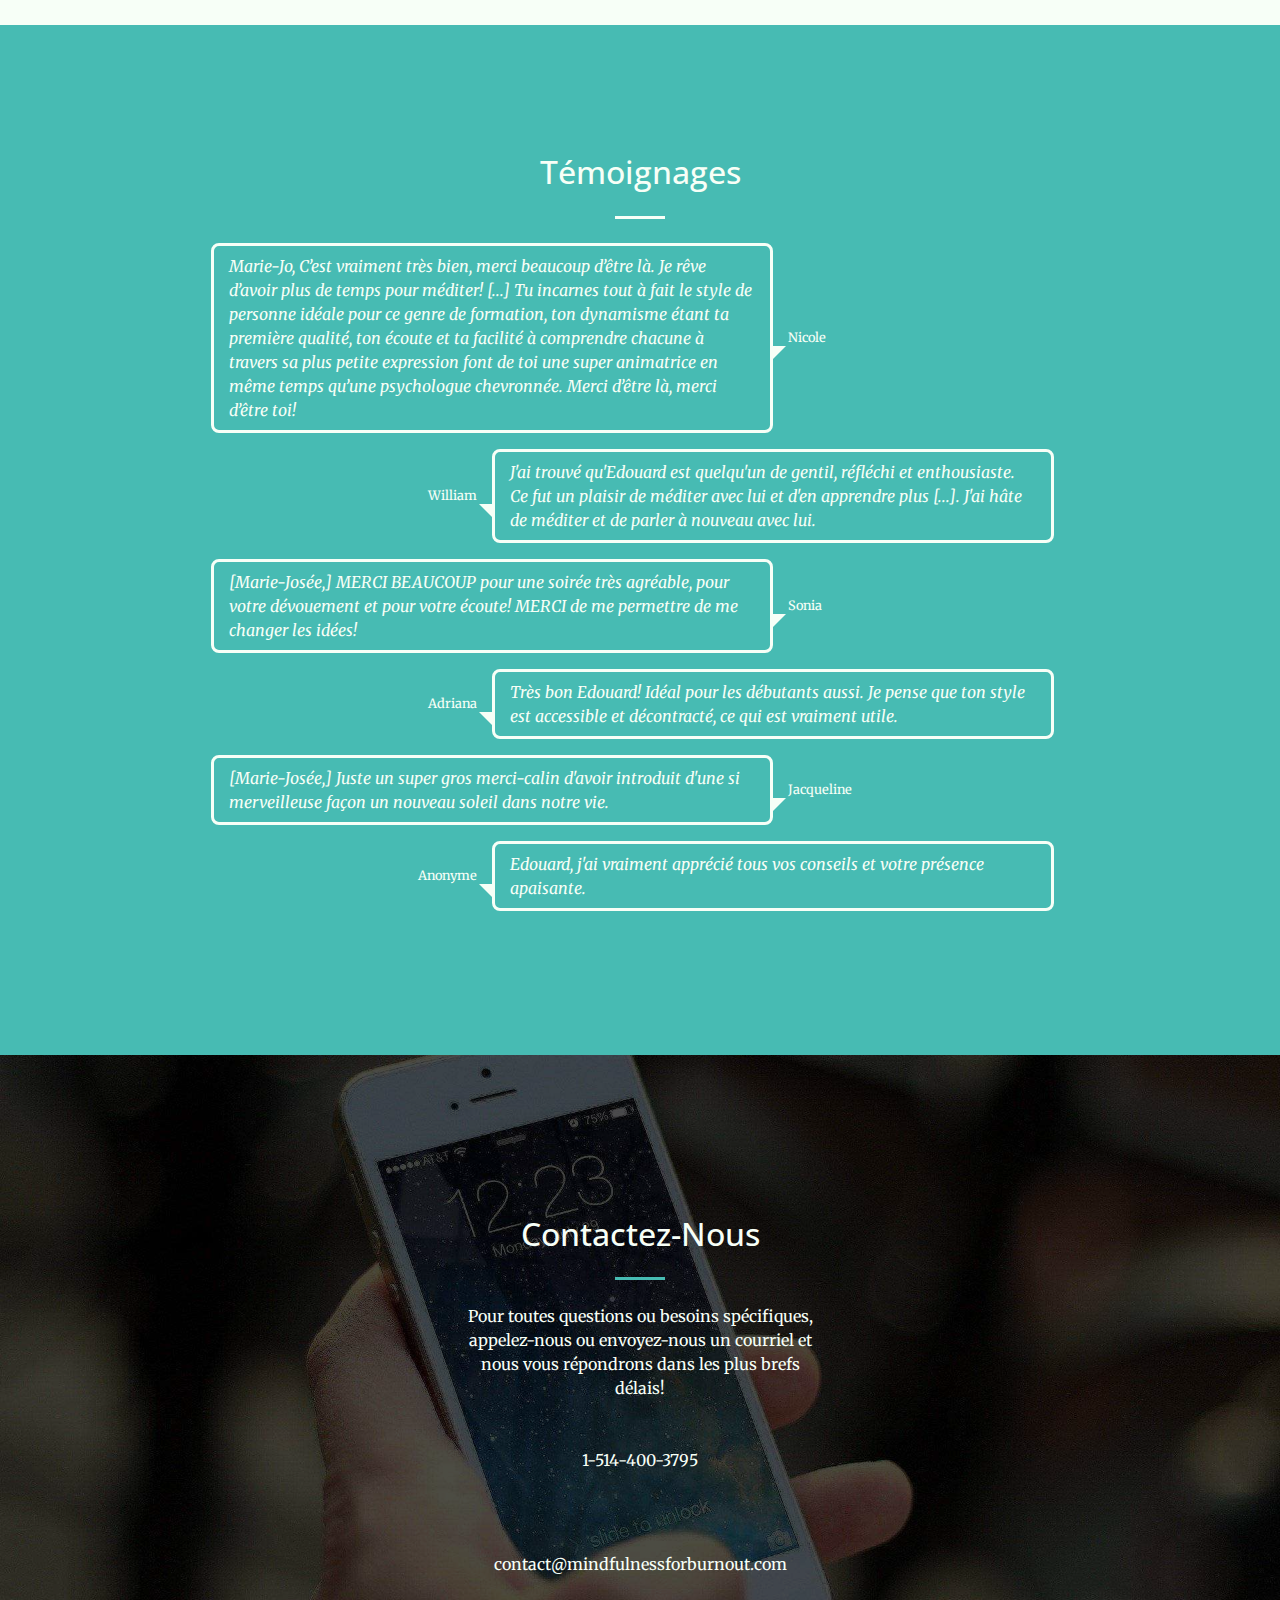
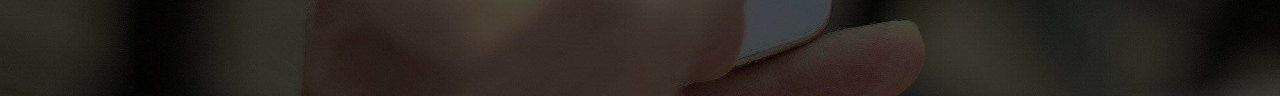
==== commit c4b3c22f: "Put next workshop info up + new poster" ====
--- a/index.html
+++ b/index.html
@@ -79,7 +79,7 @@
             <hr>
           </div>
           <div class="col-lg-8 mx-auto">
-            <p class="mb-5 text-black">Le travail c'est stressant: courir de réunion en réunion, jongler avec les délais, lire une chaîne de courriels sans fin... Lorsqu'on ressent ce stress sur une longue période, le corps et la tête n’en peuvent plus! C'est à ce moment que l'on tombe en Burnout. Venez à notre atelier pour découvrir des outils qui vous aideront à prévenir et guérir l’épuisement professionel. <br><strong style="font-size: 1.3rem;text-shadow: 0px 0px 2px #FFFFFF;">Avec la Pleine Conscience, sortez-vous en !</strong></p>
+            <p class="mb-5 text-black">Le travail c'est stressant: courir de réunion en réunion, jongler avec les délais, lire une chaîne de courriels sans fin... Lorsqu'on ressent ce stress sur une longue période, le corps et la tête n’en peuvent plus! C'est à ce moment que l'on tombe en Burnout. Venez à notre atelier pour découvrir des outils qui vous aideront à prévenir et guérir l’épuisement professionel. <br><strong style="font-size: 1.3rem;text-shadow: 0px 0px 2px #FFFFFF;">Avec la Pleine Conscience, prenez une pause !</strong></p>
             <a class="btn btn-primary btn-xl js-scroll-trigger sr-button" href="#workshop">Découvrez comment</a>
           </div>
         </div>
@@ -145,22 +145,22 @@
         <div class="row">
           <div class="col-lg-8 text-left mx-auto">
             <ul>
-              <li>75$</li>
-              <li>15 Septembre 2018</li>
-              <li>9h à 12h (midi)</li>
+              <li>50$ jusqu'au 22 octobre, 60$ après</li>
+              <li>6 novembre 2018</li>
+              <li>18h à 20h30</li>
               <li>Maximum: 12 participants</li>
-              <li>1121 de Bellechasse, Montréal</li>
+              <li>À déterminer (Montréal)</li>
             </ul>
             <ul class="list-unstyled small text-faded">
               <li>Les portes ouvriront 15 mins avant le cours</li>
               <li>Une tenue vestimentaire comfortable est recommandée</li>
-              <li>Des chaises seront mise à votre disposition</li>
+              <li>Des chaises seront mises à votre disposition</li>
             </ul>
           </div>
         </div>
         <div class="row">
           <div class="col-lg-4 mx-auto text-center">
-            <a class="btn btn-primary-inverse btn-xl sr-button" href="https://www.eventbrite.ca/e/billets-surmontez-le-burnout-en-pleine-conscience-49250176604">Inscription</a>
+            <a class="btn btn-primary-inverse btn-xl sr-button" href="https://tinyurl.com/y7g457wk">Inscription</a>
           </div>
         </div>
       </div>
@@ -179,7 +179,11 @@
         <div class="row">
           <div class="col-lg-6 text-center">
             <div class="mt-5 mx-auto">
-              <img data-src="/img/team/marie-josee.jpg" class="lazyload mb-3 w-50 img-fluid rounded-circle sr-image" alt="Marie-Josée Nucci"/>
+              <img srcset=" /img/team/marie-josee-4x.jpg 4x,
+              /img/team/marie-josee-3x.jpg 3x,
+              /img/team/marie-josee-2x.jpg 2x,
+              /img/team/marie-josee-1x.jpg 1x"
+              src="/img/team/marie-josee-fallback.jpg" class="lazyload mb-3 w-50 img-fluid rounded-circle sr-image" alt="Marie-Josée Nucci"/>
               <h3 class="mb-3">Marie-Josée Nucci</h3>
               <p class="text-muted">Survivante d'un Burnout & Enseignante de Pleine Conscience</p>
               <i class="fa fa-2x fa-quote-left float-left"></i>
@@ -189,7 +193,11 @@
           </div>
           <div class="col-lg-6 text-center">
             <div class="mt-5 mx-auto">
-              <img data-src="/img/team/edouard.jpg" class="lazyload mb-3 w-50 img-fluid rounded-circle sr-image" alt="Edouard Murat"/>
+              <img srcset=" /img/team/edouard-4x.jpg 4x,
+              /img/team/edouard-3x.jpg 3x,
+              /img/team/edouard-2x.jpg 2x,
+              /img/team/edouard-1x.jpg 1x"
+              src="/img/team/edouard-fallback.jpg" class="lazyload mb-3 w-50 img-fluid rounded-circle sr-image" alt="Edouard Murat"/>
               <h3 class="mb-3">Edouard Murat</h3>
               <p class="text-muted mb-0">Enseignant de Pleine Conscience, Psychothérapeute & Fondateur de <a class="blue" href="https://www.headpause.com">HeadPause</a></p>
               <i class="fa fa-2x fa-quote-left float-left"></i>
--- a/css/header.min.css
+++ b/css/header.min.css
@@ -1 +1 @@
-body,html{width:100%;height:100%}body{font-family:merriweather,helvetica neue,Arial,sans-serif}hr{max-width:50px;border-width:3px;border-color:#ff6b6b}hr.light{border-color:#f7fff7}hr.blue{border-color:#47bbb3}hr.long{max-width:none!important}a{color:#ff6b6b;-webkit-transition:all .2s;-moz-transition:all .2s;transition:all .2s}a:hover{color:#ff6b6b}a.blue{color:#47bbb3}h1,h2,h3,h4,h5,h6{font-family:open sans,helvetica neue,Arial,sans-serif}.bg-primary{background-color:#ff6b6b!important}.bg-light{background-color:#f7fff7!important}.bg-dark{background-color:#434c55!important}.bg-blue{background-color:#47bbb3!important}.text-faded{color:rgba(255,255,255,.7)}section{padding:8rem 0}.section-heading{margin-top:0}::-moz-selection{color:#f7fff7;background:#434c55;text-shadow:none}::selection{color:#f7fff7;background:#434c55;text-shadow:none}img::selection{color:#f7fff7;background:transparent}img::-moz-selection{color:#f7fff7;background:transparent}#mainNav{border-bottom:1px solid rgba(33,37,41,.1);background-color:#f7fff7;font-family:open sans,helvetica neue,Arial,sans-serif;-webkit-transition:all .2s;-moz-transition:all .2s;transition:all .2s}#mainNav .navbar-brand{font-weight:700;font-size:1rem;text-transform:uppercase;color:#ff6b6b;font-family:open sans,helvetica neue,Arial,sans-serif}#mainNav .navbar-brand:focus,#mainNav .navbar-brand:hover{color:#ff6b6b}#mainNav .navbar-nav>li.nav-item>a.nav-link,#mainNav .navbar-nav>li.nav-item>a.nav-link:focus{font-size:.9rem;font-weight:700;text-transform:uppercase;color:#434c55}#mainNav .navbar-nav>li.nav-item>a.nav-link:hover,#mainNav .navbar-nav>li.nav-item>a.nav-link:focus:hover{color:#ff6b6b}#mainNav .navbar-nav>li.nav-item>a.nav-link.active,#mainNav .navbar-nav>li.nav-item>a.nav-link:focus.active{color:#ff6b6b!important;background-color:transparent}#mainNav .navbar-nav>li.nav-item>a.nav-link.active:hover,#mainNav .navbar-nav>li.nav-item>a.nav-link:focus.active:hover{background-color:transparent}@media(min-width:992px){#mainNav{border-color:transparent;background-color:transparent}#mainNav .navbar-brand{color:rgba(255,107,107,.7)}#mainNav .navbar-brand:focus,#mainNav .navbar-brand:hover{color:#ee4b28}#mainNav .navbar-nav>li.nav-item>a.nav-link{padding:.5rem 1rem}#mainNav .navbar-nav>li.nav-item>a.nav-link,#mainNav .navbar-nav>li.nav-item>a.nav-link:focus{color:rgba(107,107,107,.7)}#mainNav .navbar-nav>li.nav-item>a.nav-link:hover,#mainNav .navbar-nav>li.nav-item>a.nav-link:focus:hover{color:#ee4b28}#mainNav.navbar-shrink{border-bottom:1px solid rgba(33,37,41,.1);background-color:#f7fff7}#mainNav.navbar-shrink .navbar-brand{color:#ff6b6b}#mainNav.navbar-shrink .navbar-brand:focus,#mainNav.navbar-shrink .navbar-brand:hover{color:#ee4b28}#mainNav.navbar-shrink .navbar-nav>li.nav-item>a.nav-link,#mainNav.navbar-shrink .navbar-nav>li.nav-item>a.nav-link:focus{color:#434c55}#mainNav.navbar-shrink .navbar-nav>li.nav-item>a.nav-link:hover,#mainNav.navbar-shrink .navbar-nav>li.nav-item>a.nav-link:focus:hover{color:#ff6b6b}}header.masthead{padding-top:10rem;padding-bottom:calc(10rem - 56px);background:linear-gradient( rgba(71,187,179,.2),rgba(71,187,179,.2) ),url(../img/header.jpg);background-position:center center;-webkit-background-size:cover;-moz-background-size:cover;-o-background-size:cover;background-size:cover}header.masthead hr{margin-top:30px;margin-bottom:30px}header.masthead h1{font-size:2rem}header.masthead p{font-weight:300}@media(min-width:768px){header.masthead p{font-size:1.15rem}#mainNav.navbar-brand{font-size:1.25rem}}@media(min-width:992px){header.masthead{height:100vh;min-height:650px;padding-top:0;padding-bottom:0}header.masthead h1{font-size:3rem}}@media(min-width:1200px){header.masthead h1{font-size:4rem}}.service-box{max-width:400px}.text-primary{color:#ff6b6b!important}.text-white{color:#f7fff7!important}.text-black{color:#000!important}.btn{font-weight:700;text-transform:uppercase;border:0;border-radius:300px!important;-webkit-appearance:button-bevel!important;font-family:open sans,helvetica neue,Arial,sans-serif}.btn-xl{padding:1rem 2rem}.btn-primary{background-color:#ff6b6b;border-color:#ff6b6b}.btn-primary:hover,.btn-primary:focus,.btn-primary:active{color:#f7fff7;background-color:#ee4b28!important}.btn-primary:active,.btn-primary:focus{box-shadow:0 0 0 .2rem rgba(240,95,64,.5)!important}.btn-primary-inverse{background-color:#f7fff7;border-color:#f7fff7}.btn-primary-inverse:hover,.btn-primary-inverse:focus,.btn-primary-inverse:active{color:#ee4b28!important}.btn-primary-inverse:active,.btn-primary-inverse:focus{box-shadow:0 0 0 .2rem rgba(240,95,64,.5)!important}.btn-blue{background-color:#47bbb3;border-color:#47bbb3}.btn-blue:hover,.btn-blue:focus,.btn-blue:active{color:#31847e;background-color:#31847e!important}.btn-blue:active,.btn-blue:focus{box-shadow:0 0 0 .2rem rgba(240,95,64,.5)!important}+body,html{width:100%;height:100%}body{font-family:merriweather,helvetica neue,Arial,sans-serif}hr{max-width:50px;border-width:3px;border-color:#ff6b6b}hr.light{border-color:#f7fff7}hr.blue{border-color:#47bbb3}hr.long{max-width:none!important}a{color:#ff6b6b;-webkit-transition:all .2s;-moz-transition:all .2s;transition:all .2s}a:hover{color:#ff6b6b}a.blue{color:#47bbb3}h1,h2,h3,h4,h5,h6{font-family:open sans,helvetica neue,Arial,sans-serif}.bg-primary{background-color:#ff6b6b!important}.bg-light{background-color:#f7fff7!important}.bg-dark{background-color:#434c55!important}.bg-blue{background-color:#47bbb3!important}.text-faded{color:rgba(255,255,255,.7)}section{padding:8rem 0}.section-heading{margin-top:0}::-moz-selection{color:#f7fff7;background:#434c55;text-shadow:none}::selection{color:#f7fff7;background:#434c55;text-shadow:none}img::selection{color:#f7fff7;background:transparent}img::-moz-selection{color:#f7fff7;background:transparent}#mainNav{border-bottom:1px solid rgba(33,37,41,.1);background-color:#f7fff7;font-family:open sans,helvetica neue,Arial,sans-serif;-webkit-transition:all .2s;-moz-transition:all .2s;transition:all .2s}#mainNav .navbar-brand{font-weight:700;font-size:1rem;text-transform:uppercase;color:#ff6b6b;font-family:open sans,helvetica neue,Arial,sans-serif}#mainNav .navbar-brand:focus,#mainNav .navbar-brand:hover{color:#ff6b6b}#mainNav .navbar-nav>li.nav-item>a.nav-link,#mainNav .navbar-nav>li.nav-item>a.nav-link:focus{font-size:.9rem;font-weight:700;text-transform:uppercase;color:#434c55}#mainNav .navbar-nav>li.nav-item>a.nav-link:hover,#mainNav .navbar-nav>li.nav-item>a.nav-link:focus:hover{color:#ff6b6b}#mainNav .navbar-nav>li.nav-item>a.nav-link.active,#mainNav .navbar-nav>li.nav-item>a.nav-link:focus.active{color:#ff6b6b!important;background-color:transparent}#mainNav .navbar-nav>li.nav-item>a.nav-link.active:hover,#mainNav .navbar-nav>li.nav-item>a.nav-link:focus.active:hover{background-color:transparent}@media(min-width:992px){#mainNav{border-color:transparent;background-color:transparent}#mainNav .navbar-brand{color:rgba(255,107,107,.7)}#mainNav .navbar-brand:focus,#mainNav .navbar-brand:hover{color:#ee4b28}#mainNav .navbar-nav>li.nav-item>a.nav-link{padding:.5rem 1rem}#mainNav .navbar-nav>li.nav-item>a.nav-link,#mainNav .navbar-nav>li.nav-item>a.nav-link:focus{color:rgba(107,107,107,.7)}#mainNav .navbar-nav>li.nav-item>a.nav-link:hover,#mainNav .navbar-nav>li.nav-item>a.nav-link:focus:hover{color:#ee4b28}#mainNav.navbar-shrink{border-bottom:1px solid rgba(33,37,41,.1);background-color:#f7fff7}#mainNav.navbar-shrink .navbar-brand{color:#ff6b6b}#mainNav.navbar-shrink .navbar-brand:focus,#mainNav.navbar-shrink .navbar-brand:hover{color:#ee4b28}#mainNav.navbar-shrink .navbar-nav>li.nav-item>a.nav-link,#mainNav.navbar-shrink .navbar-nav>li.nav-item>a.nav-link:focus{color:#434c55}#mainNav.navbar-shrink .navbar-nav>li.nav-item>a.nav-link:hover,#mainNav.navbar-shrink .navbar-nav>li.nav-item>a.nav-link:focus:hover{color:#ff6b6b}}header.masthead{padding-top:10rem;padding-bottom:calc(10rem - 56px);background:linear-gradient( rgba(71,187,179,.2),rgba(71,187,179,.2) ),url(../img/header.jpg);background-position:center center;-webkit-background-size:cover;-moz-background-size:cover;-o-background-size:cover;background-size:cover}header.masthead hr{margin-top:30px;margin-bottom:30px}header.masthead h1{font-size:2rem}header.masthead p{font-weight:300}@media(min-width:768px){header.masthead p{font-size:1.15rem}#mainNav.navbar-brand{font-size:1.25rem}}@media(min-width:992px){header.masthead{height:100vh;min-height:650px;padding-top:0;padding-bottom:0}header.masthead h1{font-size:3rem}}@media(min-width:1200px){header.masthead h1{font-size:4rem}}.service-box{max-width:400px}.text-primary{color:#ff6b6b!important}.text-white{color:#f7fff7!important}.text-black{color:#000!important}.btn{font-weight:700;text-transform:uppercase;border:0;border-radius:300px!important;-webkit-appearance:button-bevel!important;font-family:open sans,helvetica neue,Arial,sans-serif}.btn-xl{padding:1rem 2rem}.btn-primary{background-color:#ff6b6b;border-color:#ff6b6b}.btn-primary:hover,.btn-primary:focus,.btn-primary:active{color:#f7fff7;background-color:#ee4b28!important}.btn-primary:active,.btn-primary:focus{box-shadow:0 0 0 .2rem rgba(240,95,64,.5)!important}.btn-primary-inverse{background-color:#f7fff7;border-color:#f7fff7}.btn-primary-inverse:hover,.btn-primary-inverse:focus,.btn-primary-inverse:active{color:#ee4b28!important}.btn-primary-inverse:active,.btn-primary-inverse:focus{box-shadow:0 0 0 .2rem rgba(240,95,64,.5)!important}.btn-blue{background-color:#47bbb3;border-color:#47bbb3}.btn-blue:hover,.btn-blue:focus,.btn-blue:active{color:#31847e;background-color:#31847e!important}.btn-blue:active,.btn-blue:focus{box-shadow:0 0 0 .2rem rgba(240,95,64,.5)!important}@media(max-width:575.98px){#mainNav .navbar-brand{font-size:.6rem}}@media(min-width:576px) and (max-width:767.98px){#mainNav .navbar-brand{font-size:.8rem}}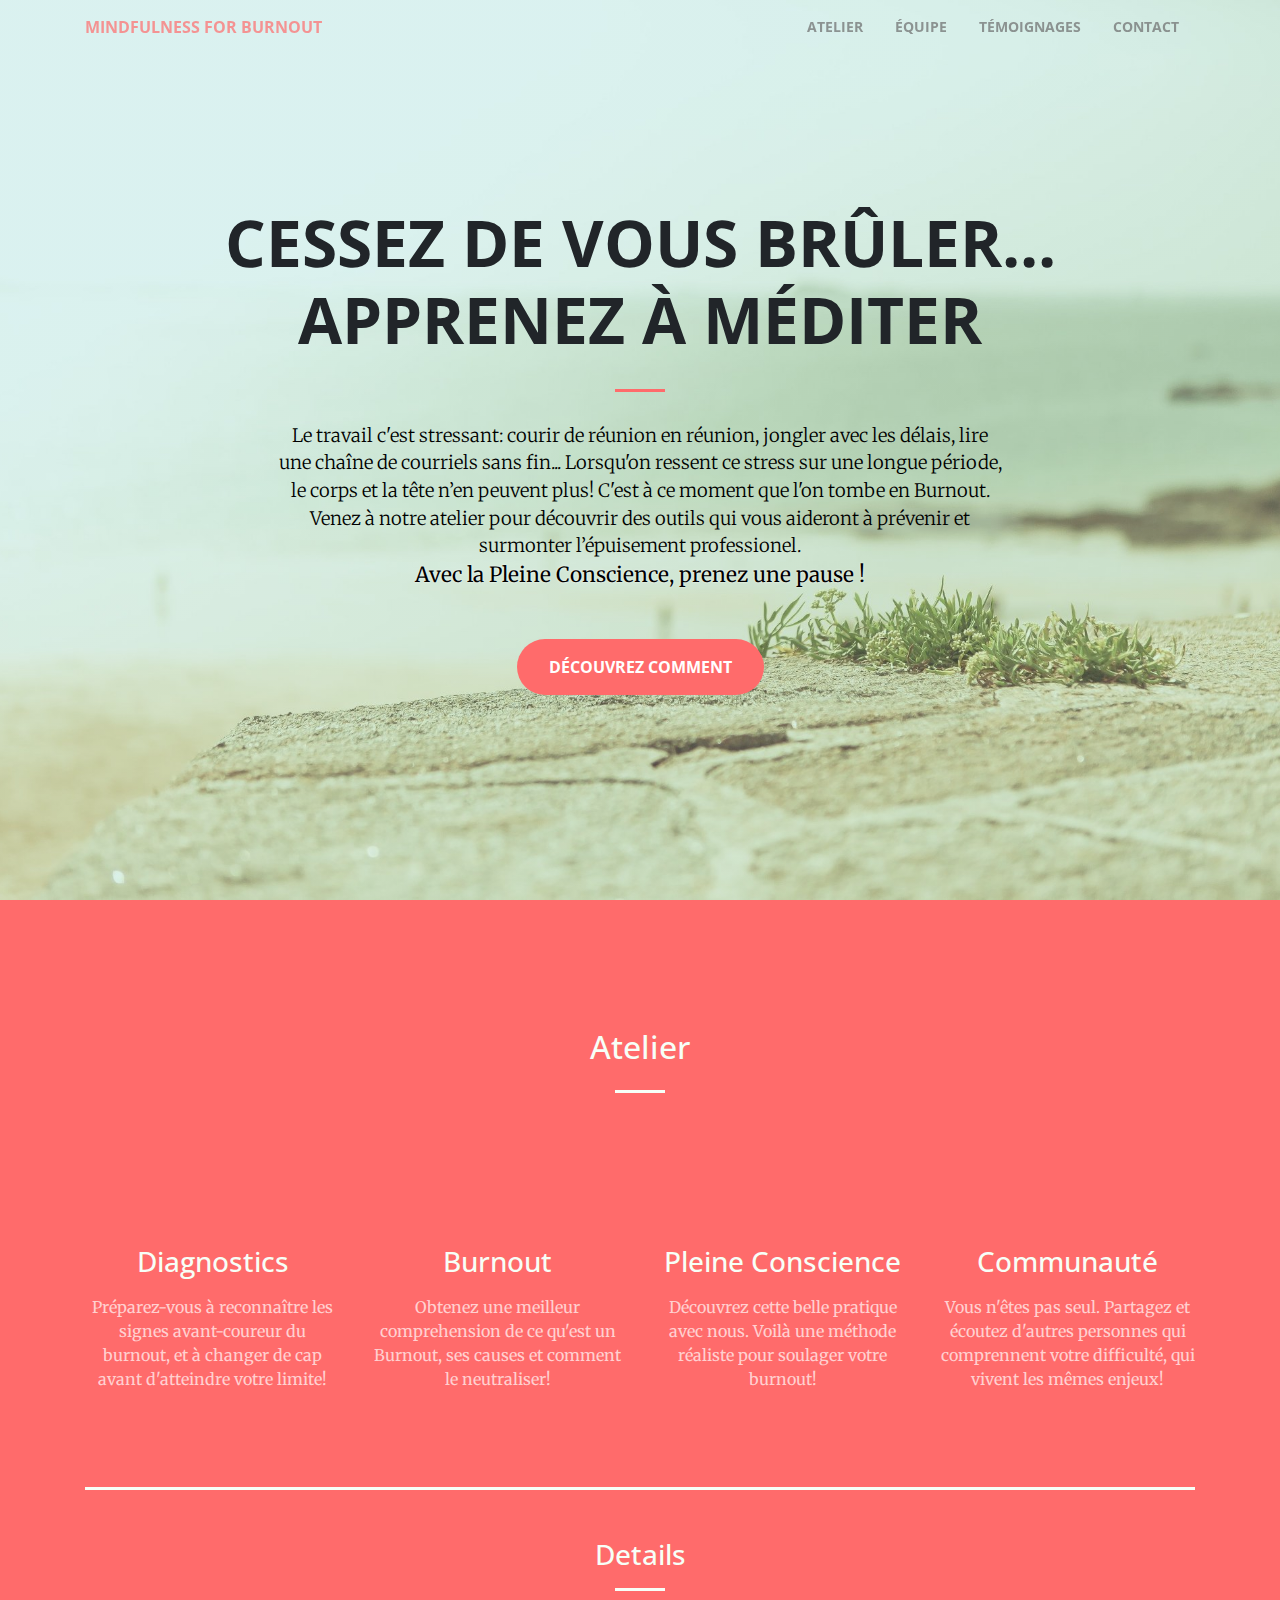
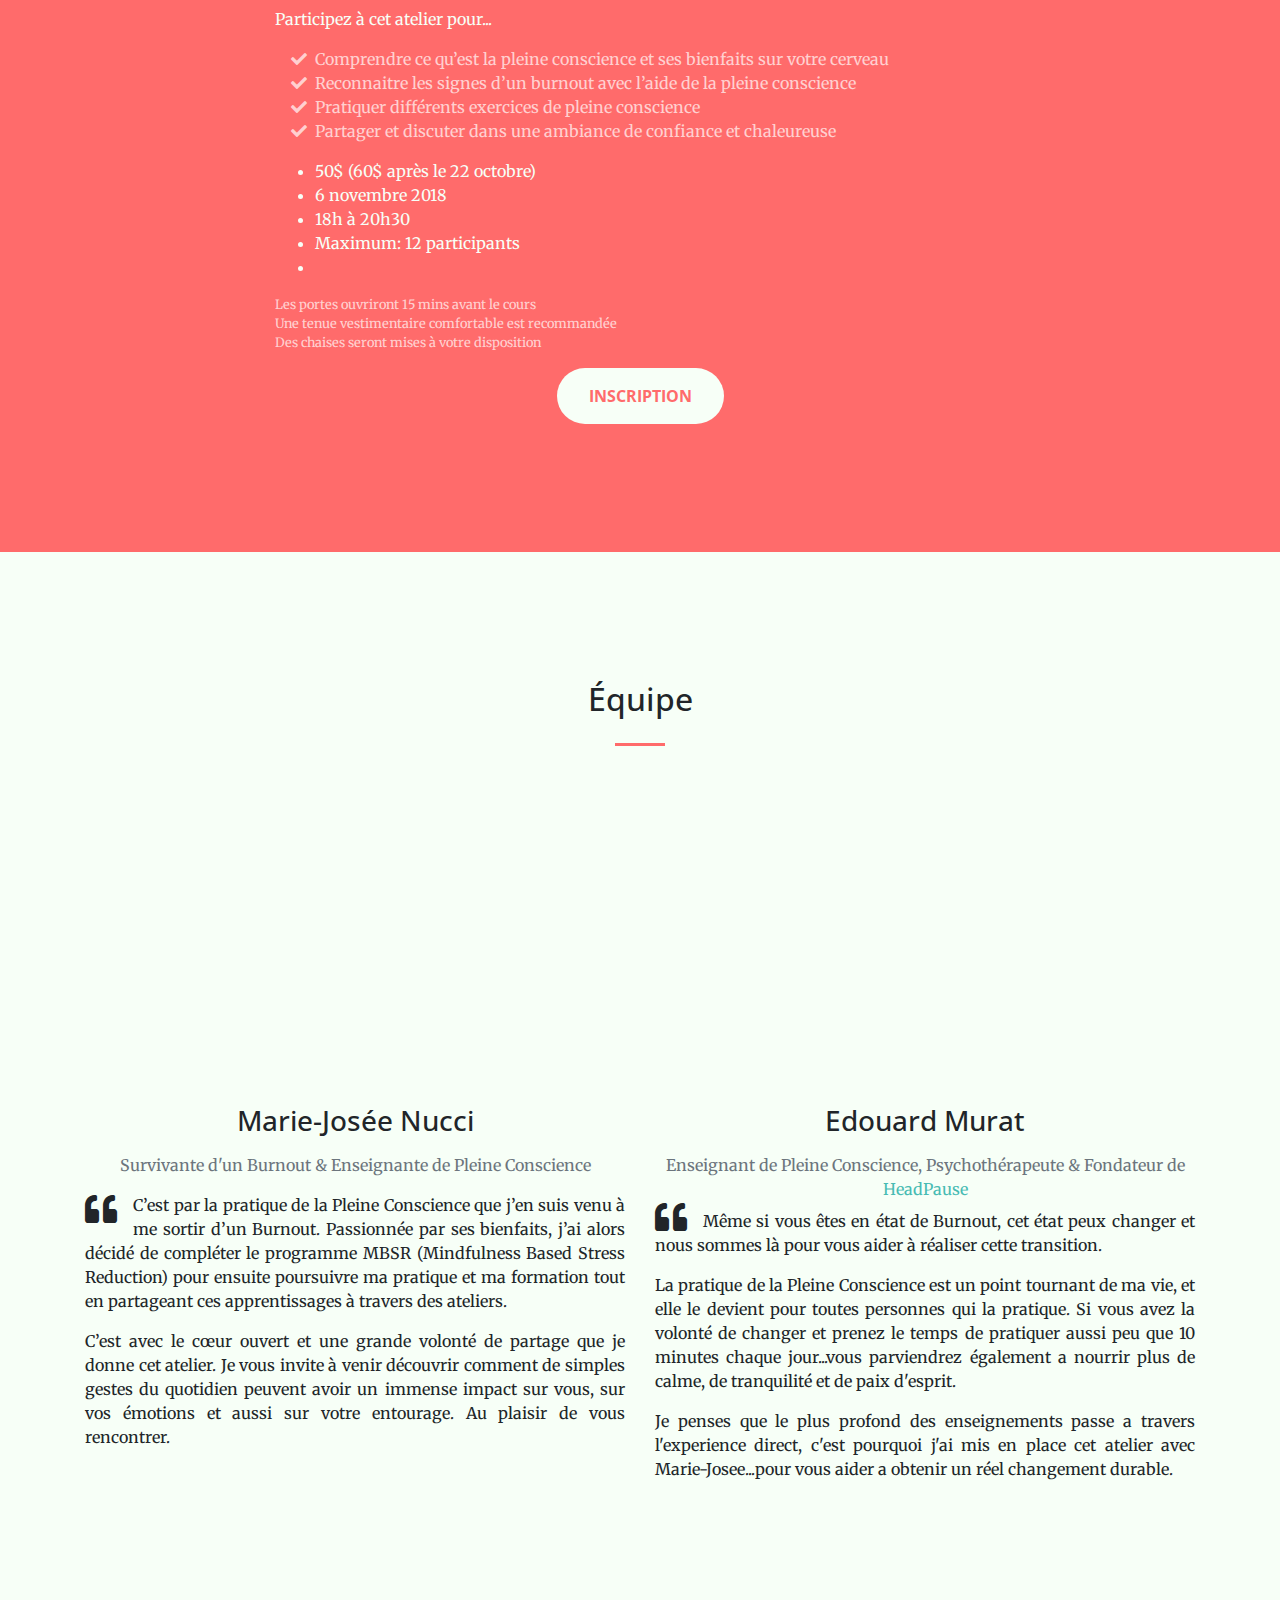
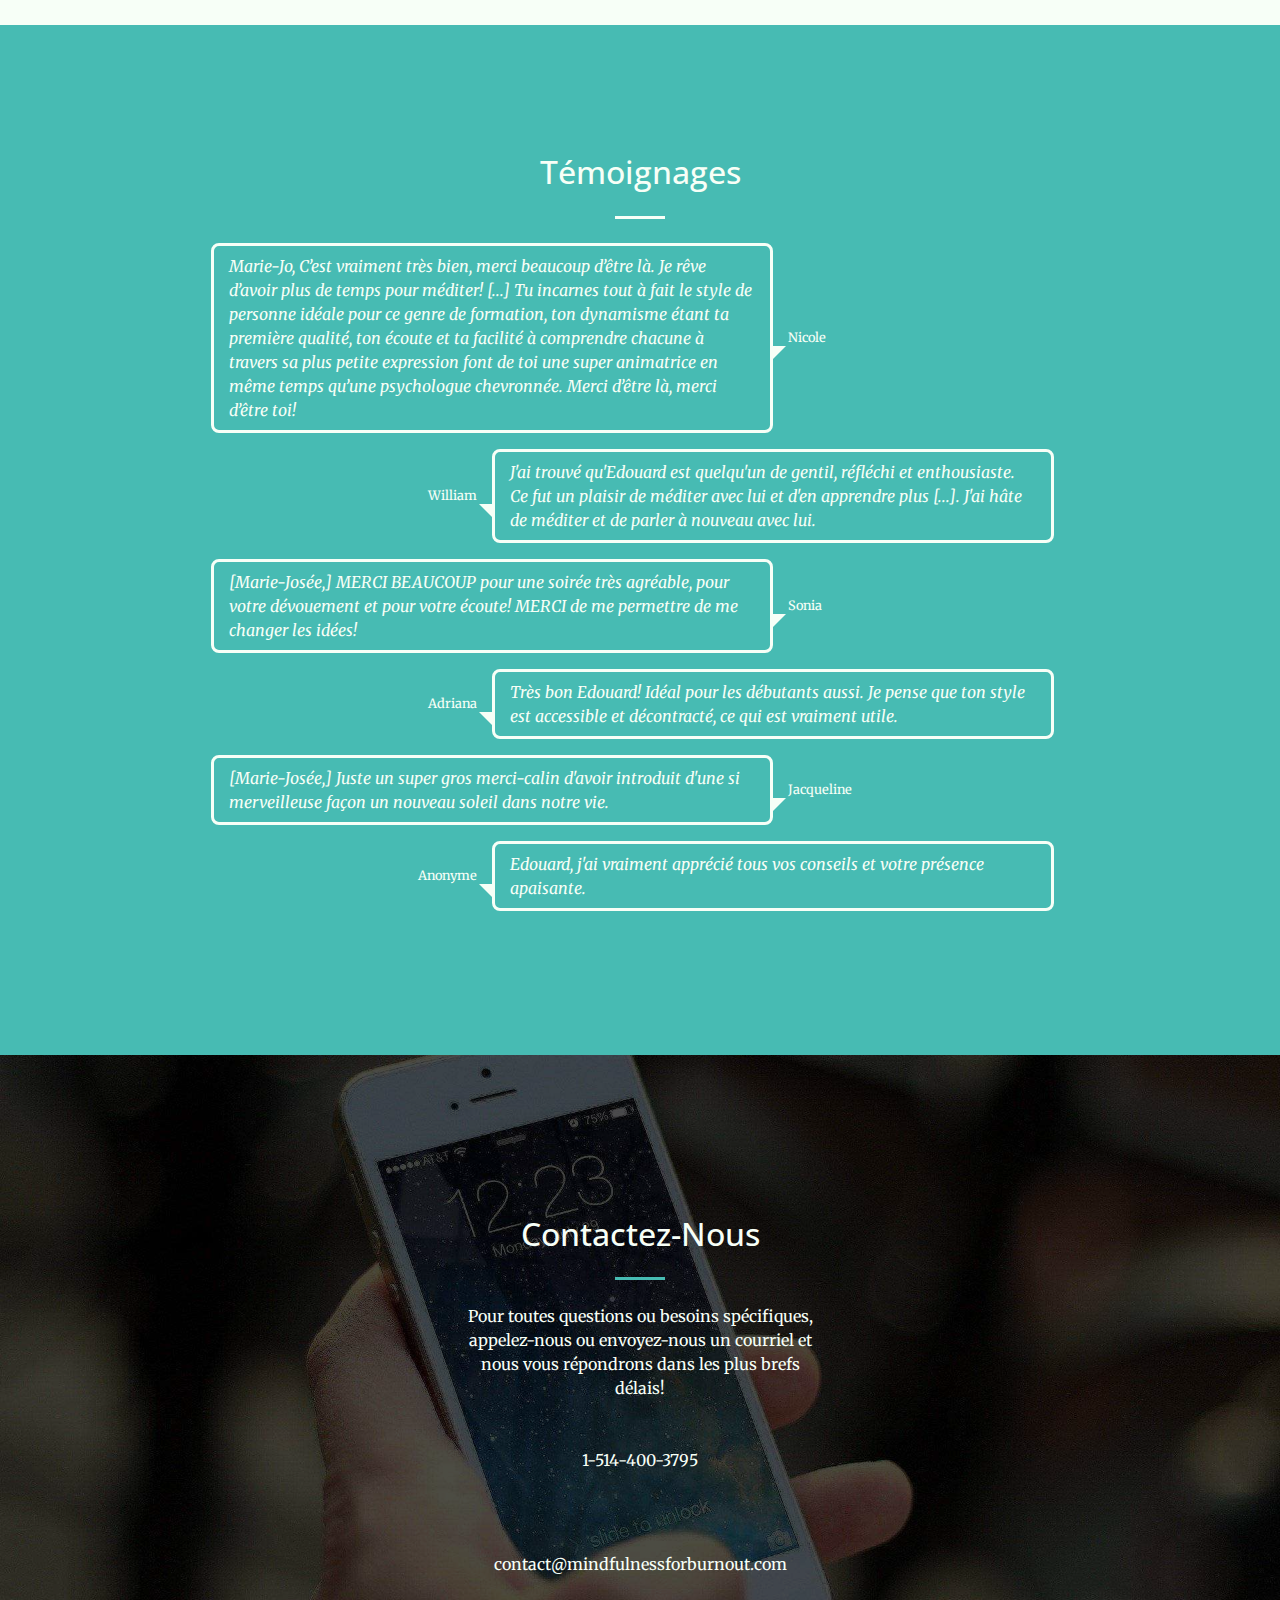
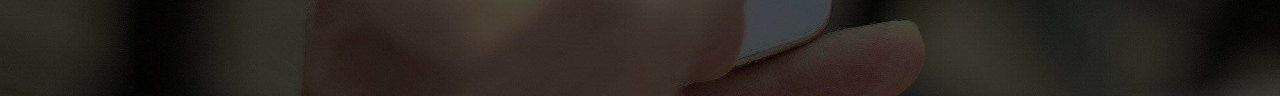
==== commit 460c4e6c: "ajouter local" ====
--- a/index.html
+++ b/index.html
@@ -79,7 +79,7 @@
             <hr>
           </div>
           <div class="col-lg-8 mx-auto">
-            <p class="mb-5 text-black">Le travail c'est stressant: courir de réunion en réunion, jongler avec les délais, lire une chaîne de courriels sans fin... Lorsqu'on ressent ce stress sur une longue période, le corps et la tête n’en peuvent plus! C'est à ce moment que l'on tombe en Burnout. Venez à notre atelier pour découvrir des outils qui vous aideront à prévenir et guérir l’épuisement professionel. <br><strong style="font-size: 1.3rem;text-shadow: 0px 0px 2px #FFFFFF;">Avec la Pleine Conscience, prenez une pause !</strong></p>
+            <p class="mb-5 text-black">Le travail c'est stressant: courir de réunion en réunion, jongler avec les délais, lire une chaîne de courriels sans fin... Lorsqu'on ressent ce stress sur une longue période, le corps et la tête n’en peuvent plus! C'est à ce moment que l'on tombe en Burnout. Venez à notre atelier pour découvrir des outils qui vous aideront à prévenir et surmonter l’épuisement professionel. <br><strong style="font-size: 1.3rem;text-shadow: 0px 0px 2px #FFFFFF;">Avec la Pleine Conscience, prenez une pause !</strong></p>
             <a class="btn btn-primary btn-xl js-scroll-trigger sr-button" href="#workshop">Découvrez comment</a>
           </div>
         </div>
@@ -145,11 +145,11 @@
         <div class="row">
           <div class="col-lg-8 text-left mx-auto">
             <ul>
-              <li>50$ jusqu'au 22 octobre, 60$ après</li>
+              <li>50$ (60$ après le 22 octobre)</li>
               <li>6 novembre 2018</li>
               <li>18h à 20h30</li>
               <li>Maximum: 12 participants</li>
-              <li>À déterminer (Montréal)</li>
+              <li><a href="https://tinyurl.com/yaa9636f">2700 rue Beaubien Est (Ange Neige)</a></li>
             </ul>
             <ul class="list-unstyled small text-faded">
               <li>Les portes ouvriront 15 mins avant le cours</li>
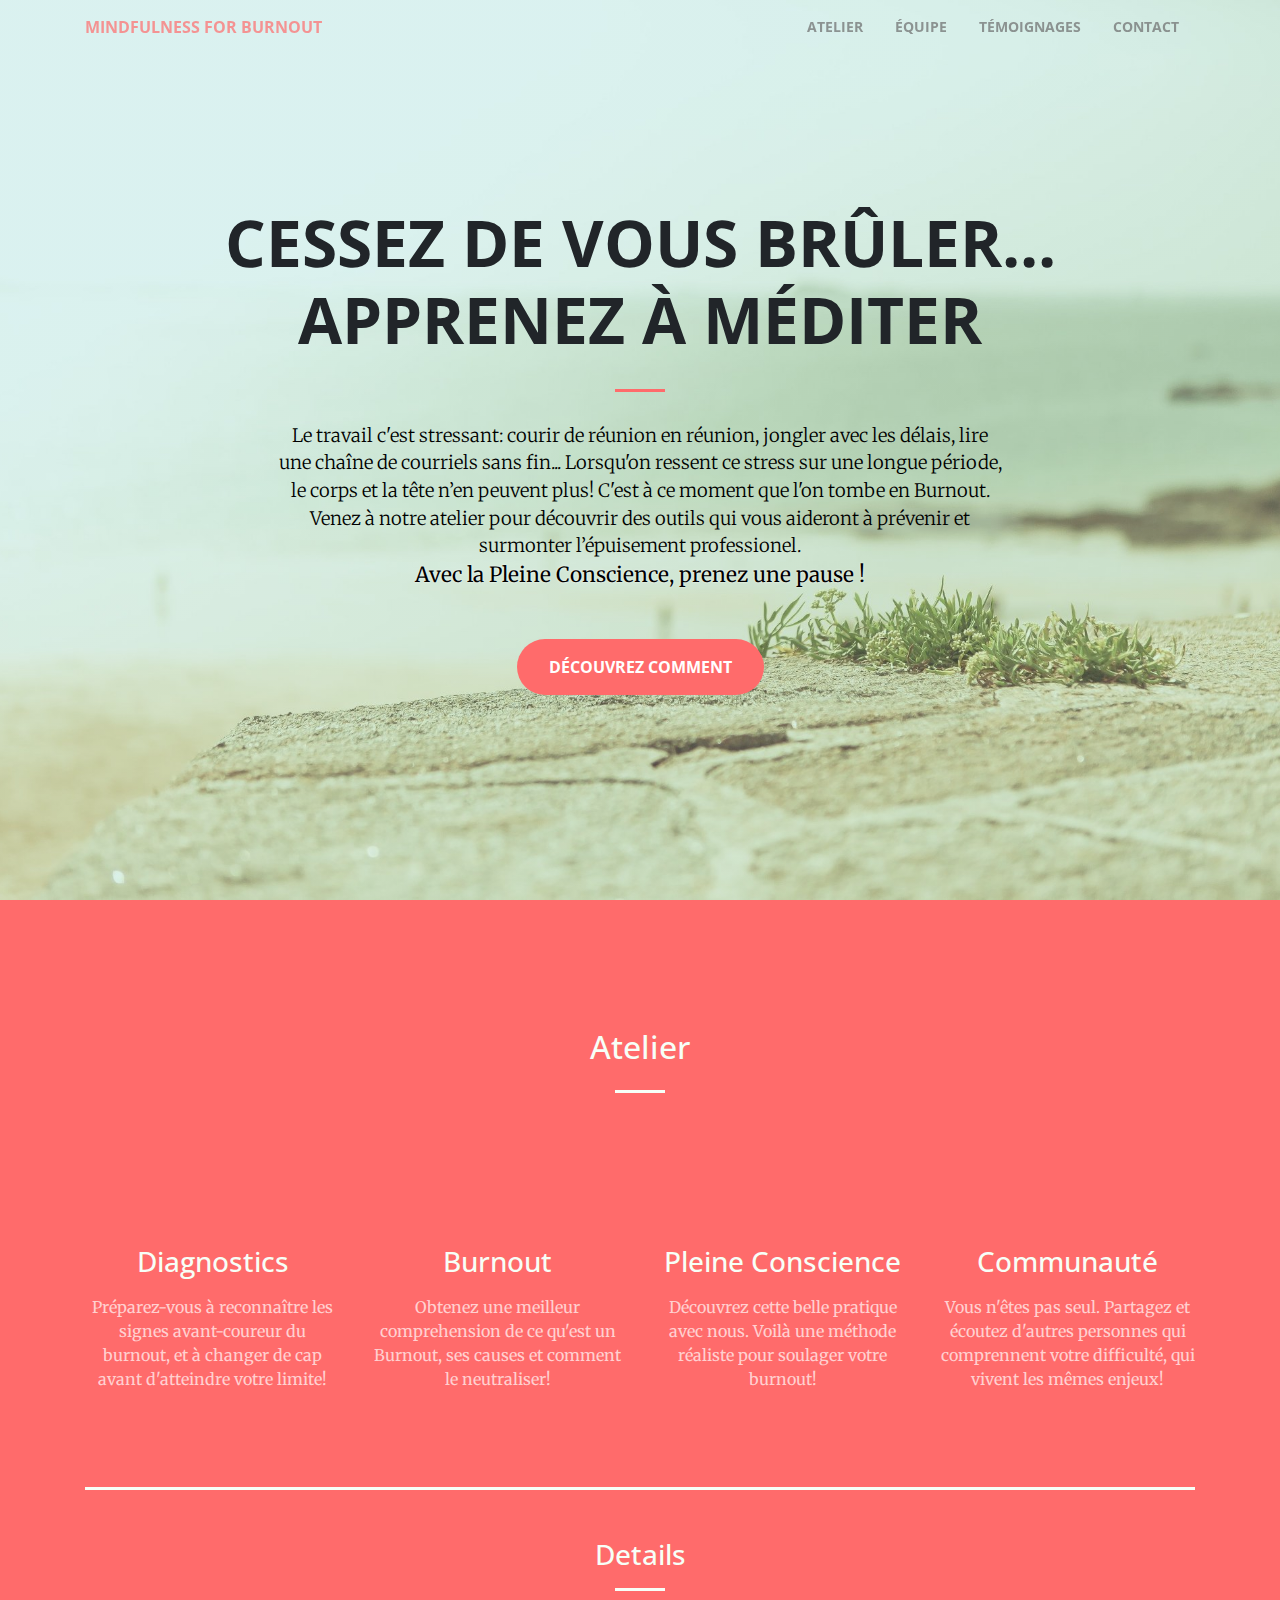
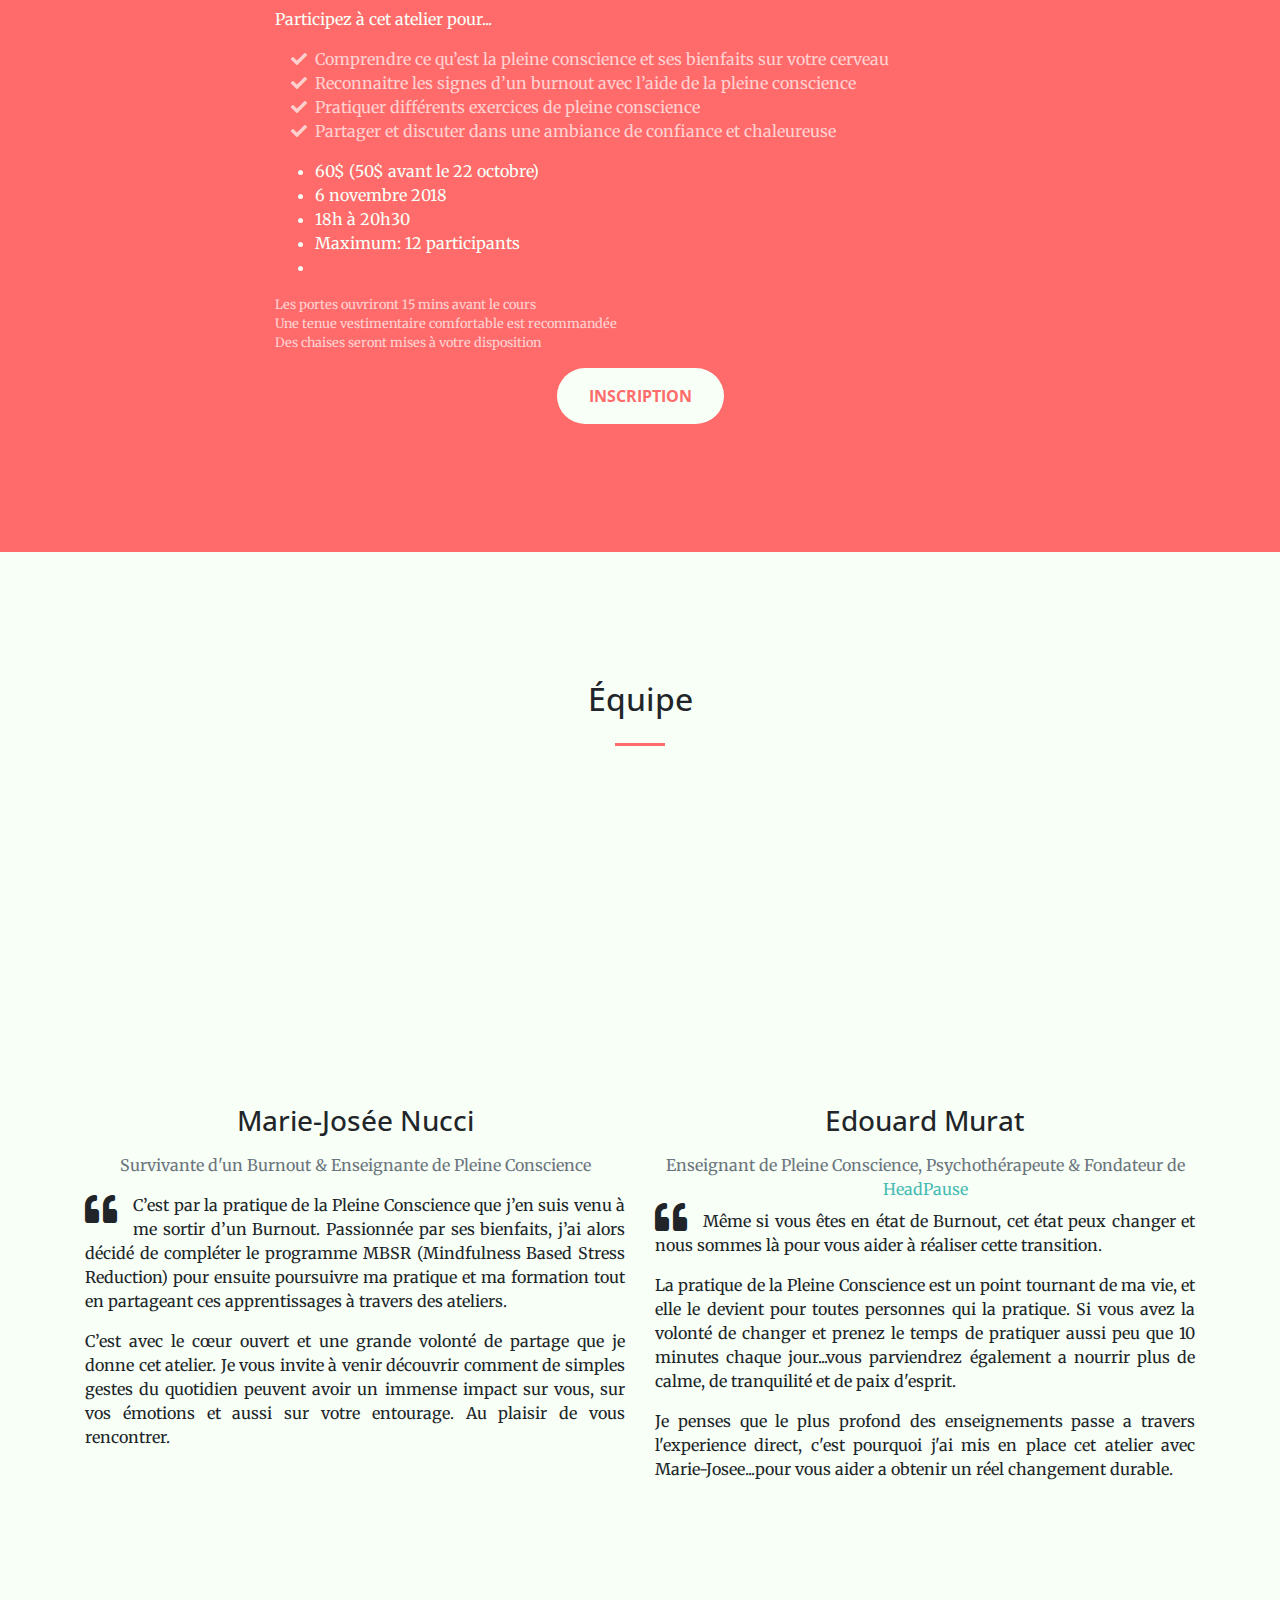
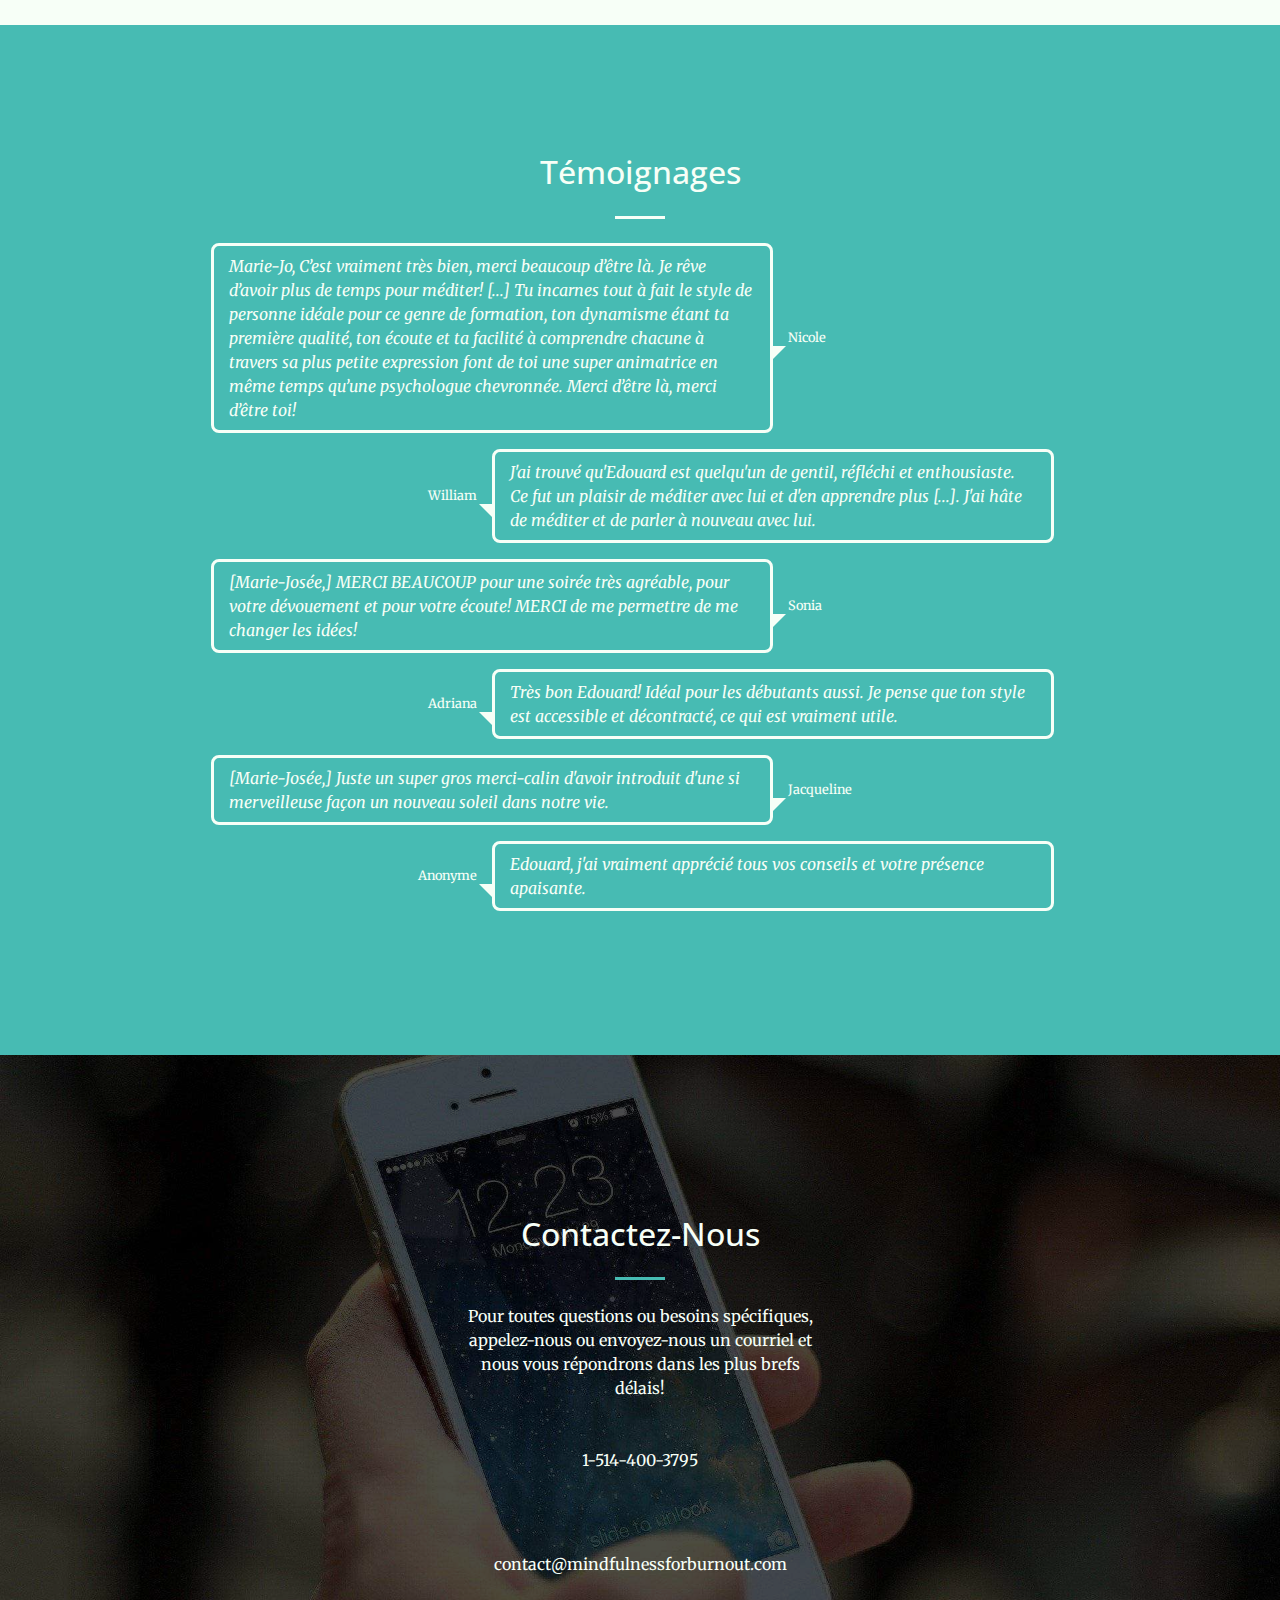
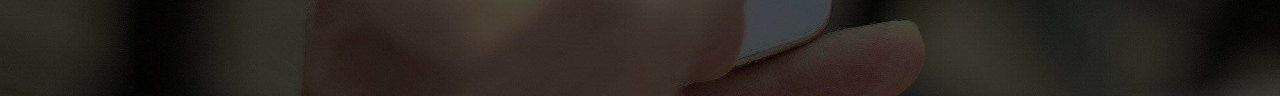
==== commit ef77eec5: "small fix" ====
--- a/index.html
+++ b/index.html
@@ -145,7 +145,7 @@
         <div class="row">
           <div class="col-lg-8 text-left mx-auto">
             <ul>
-              <li>50$ (60$ après le 22 octobre)</li>
+              <li>60$ (50$ avant le 22 octobre)</li>
               <li>6 novembre 2018</li>
               <li>18h à 20h30</li>
               <li>Maximum: 12 participants</li>
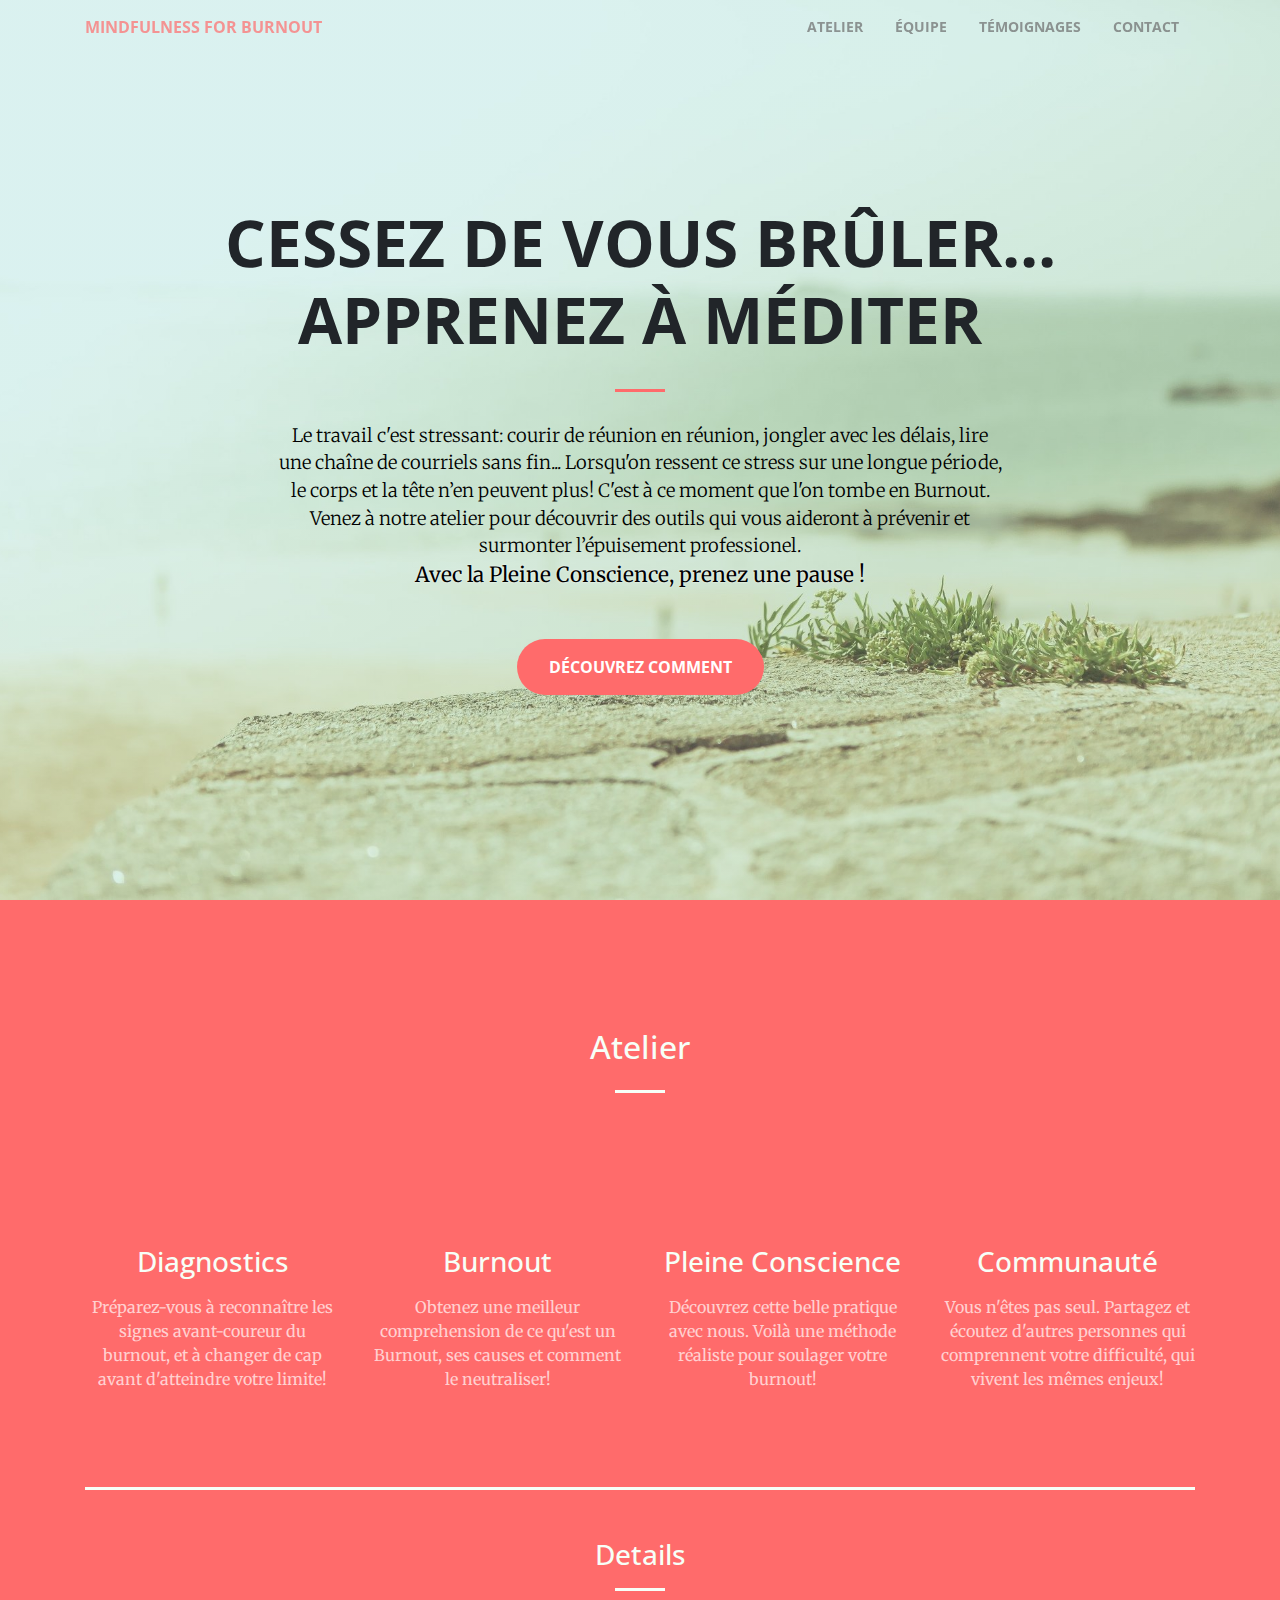
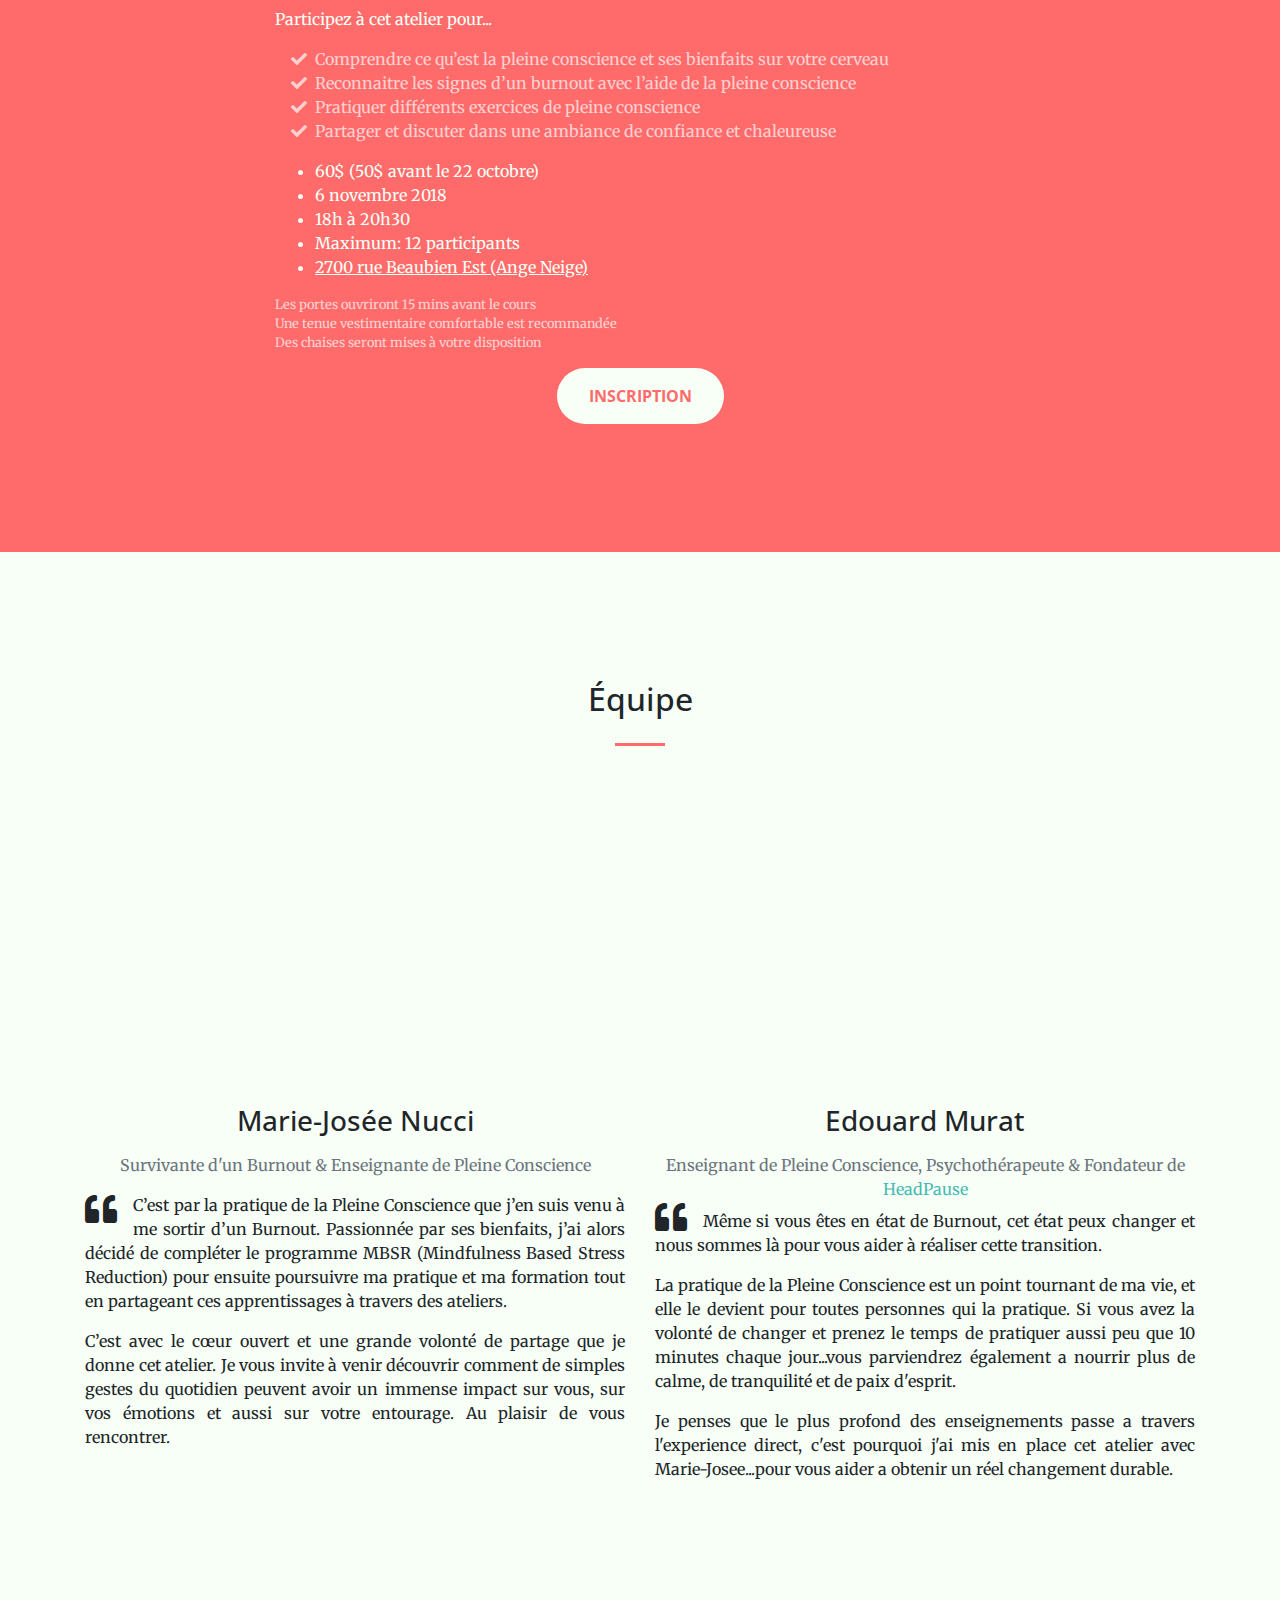
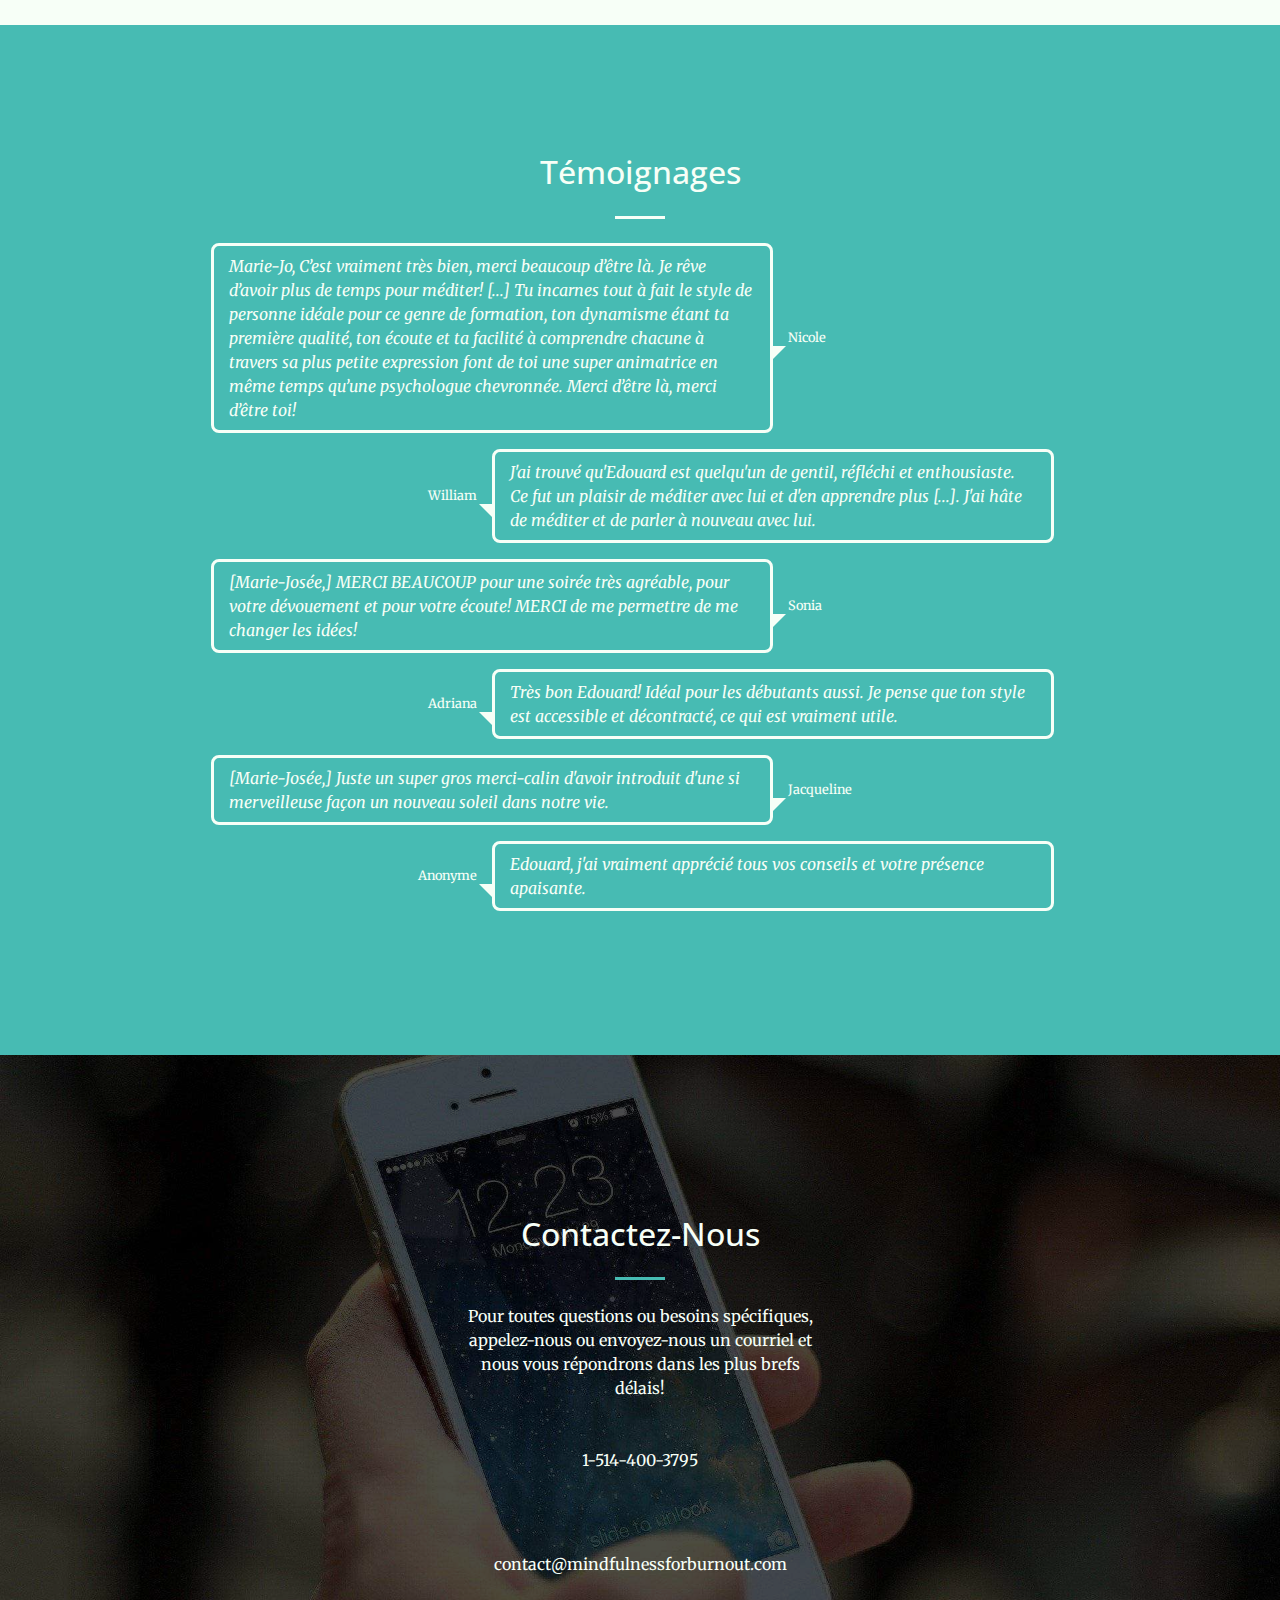
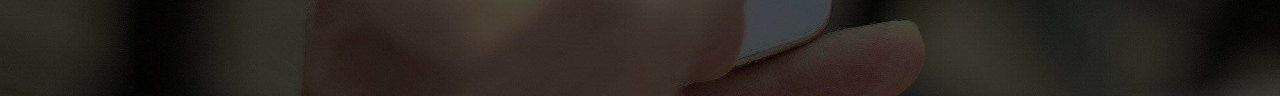
==== commit ade0d2cb: "small fix" ====
--- a/index.html
+++ b/index.html
@@ -149,7 +149,7 @@
               <li>6 novembre 2018</li>
               <li>18h à 20h30</li>
               <li>Maximum: 12 participants</li>
-              <li><a href="https://tinyurl.com/yaa9636f">2700 rue Beaubien Est (Ange Neige)</a></li>
+              <li><a class="text-white" href="https://tinyurl.com/yaa9636f"><u>2700 rue Beaubien Est (Ange Neige)</u></a></li>
             </ul>
             <ul class="list-unstyled small text-faded">
               <li>Les portes ouvriront 15 mins avant le cours</li>
